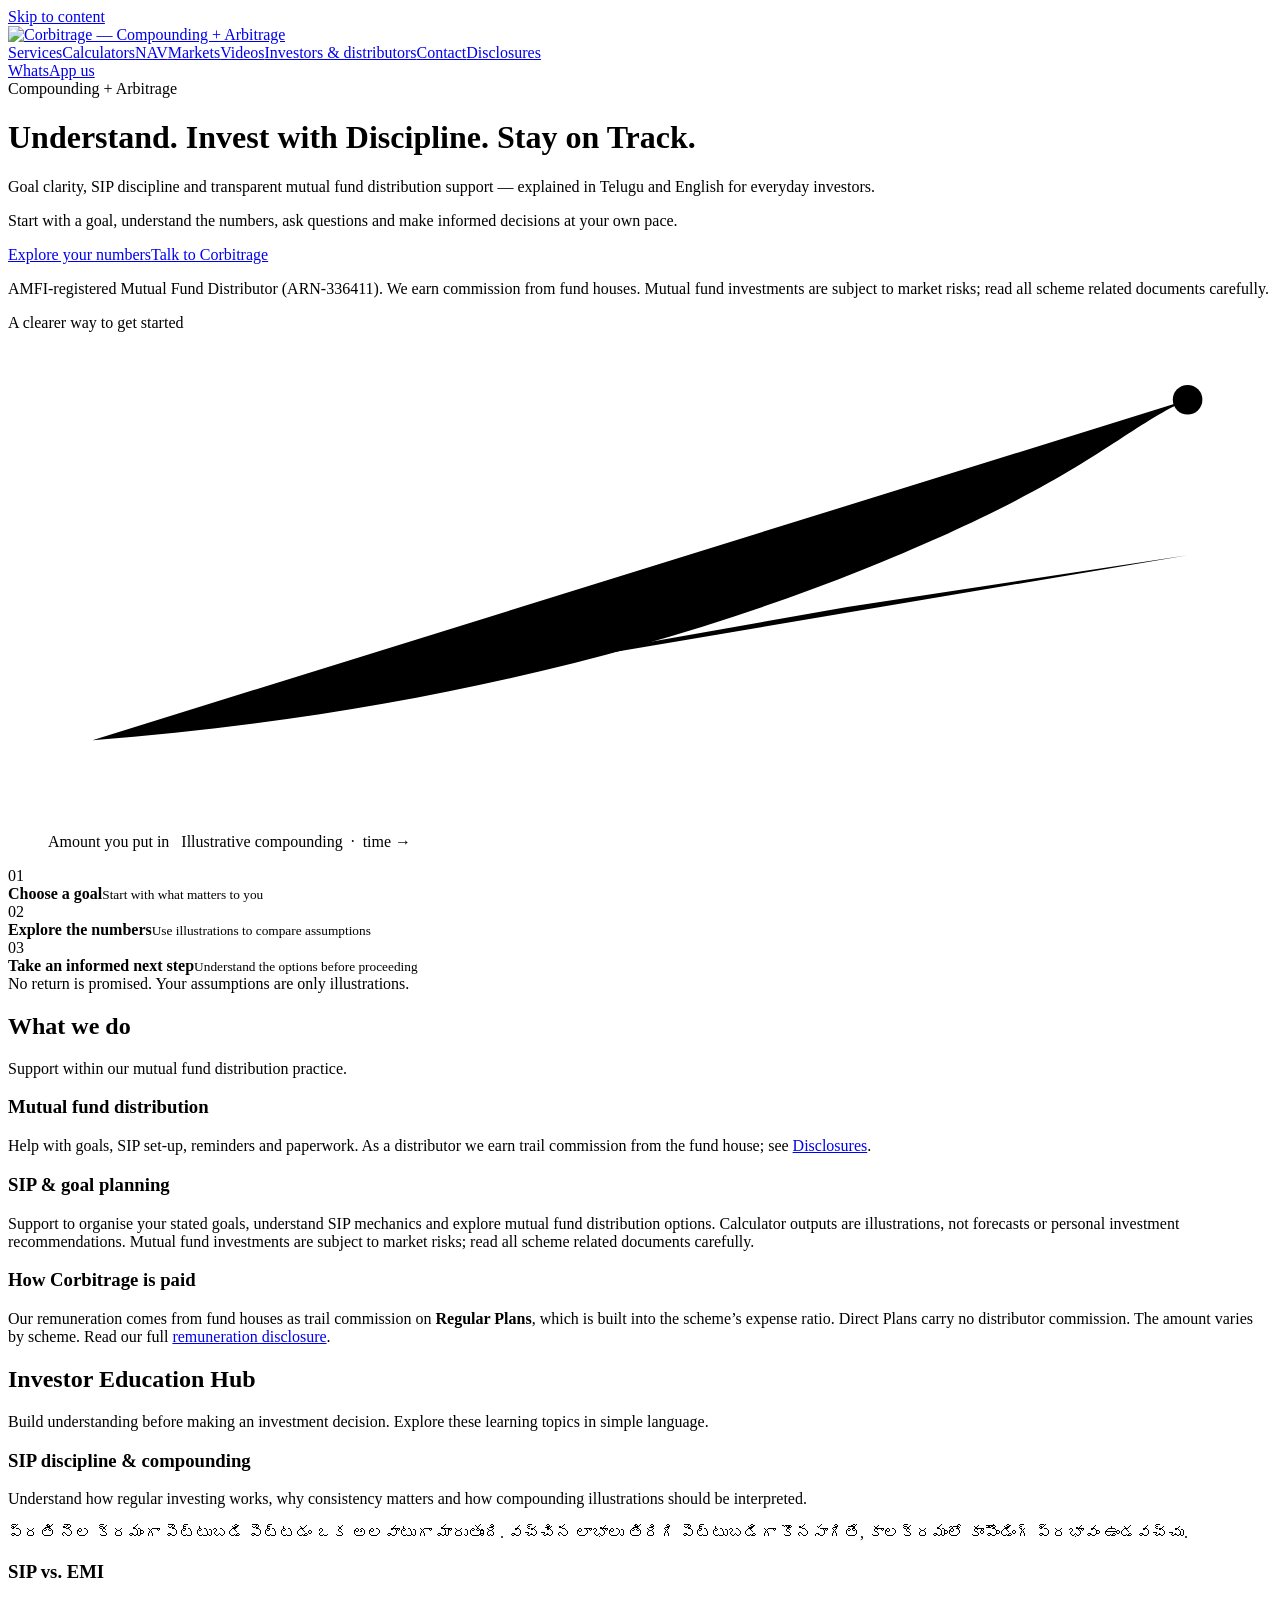
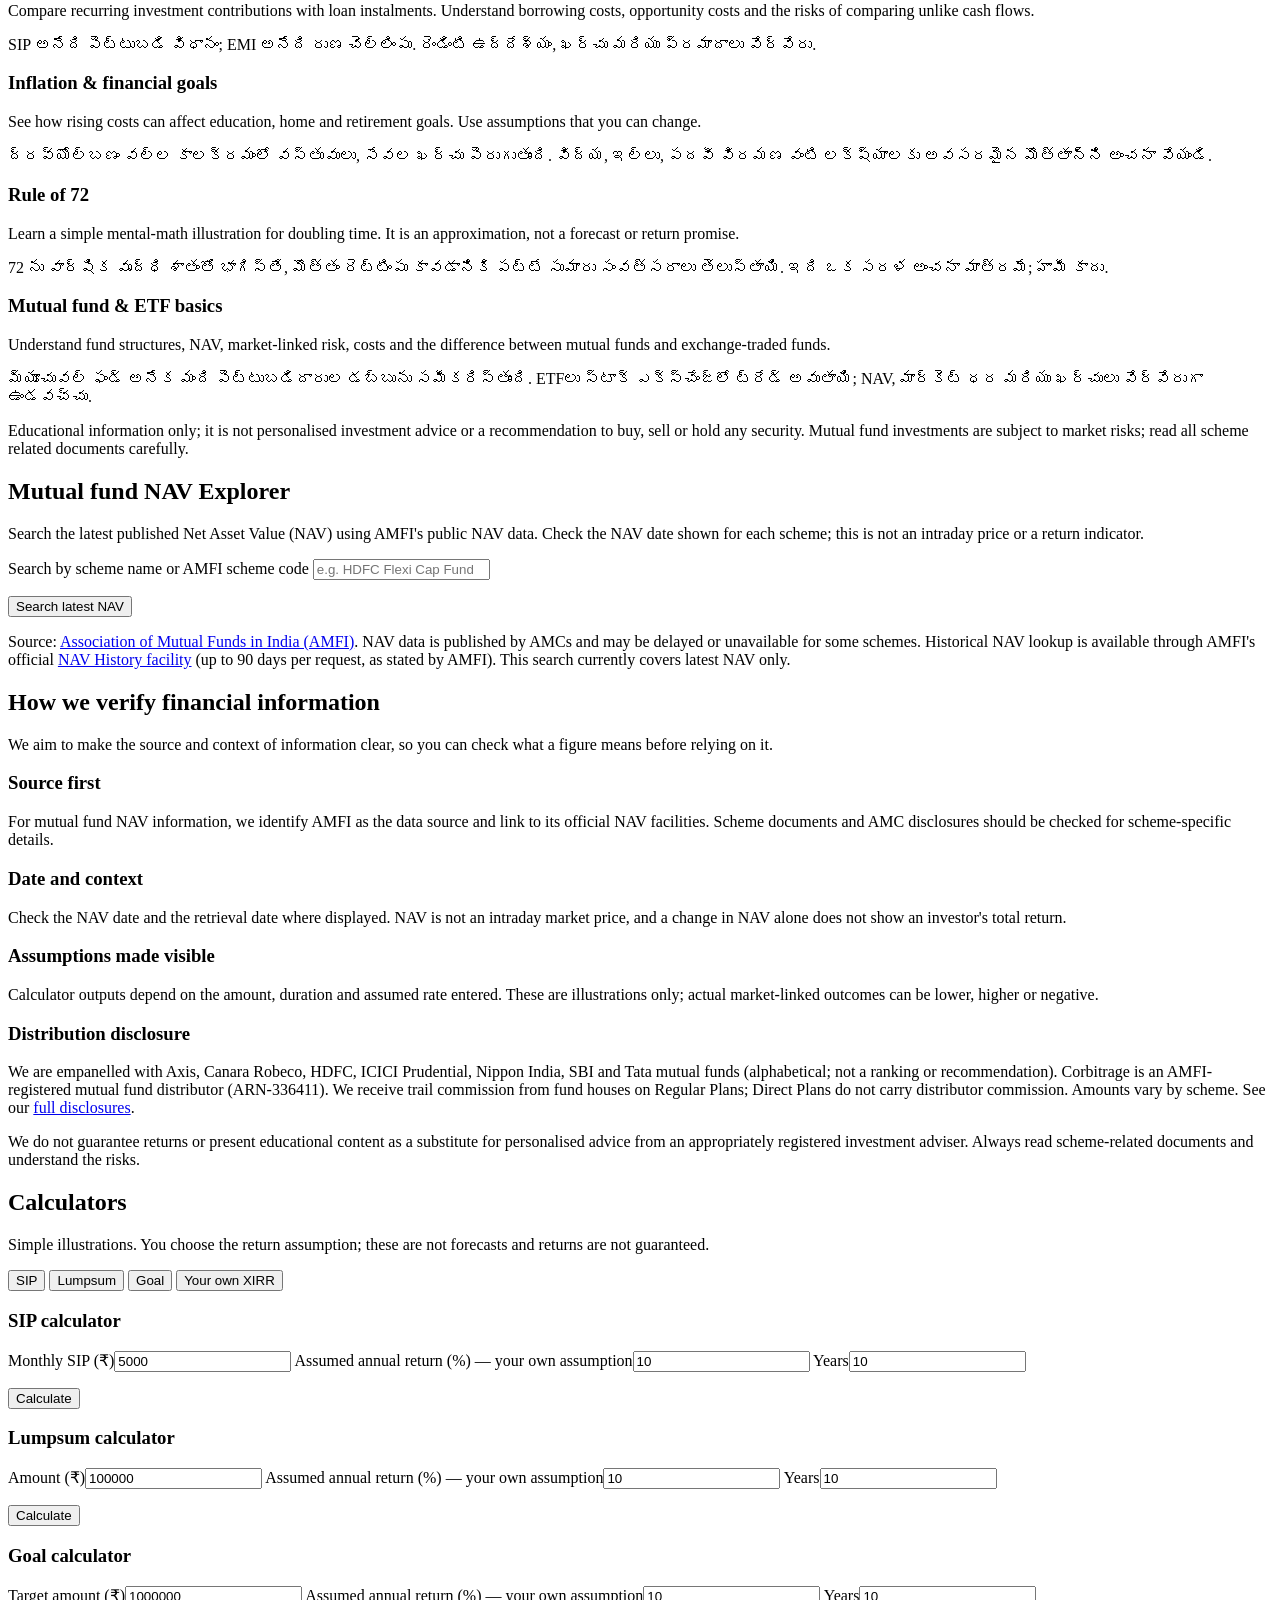
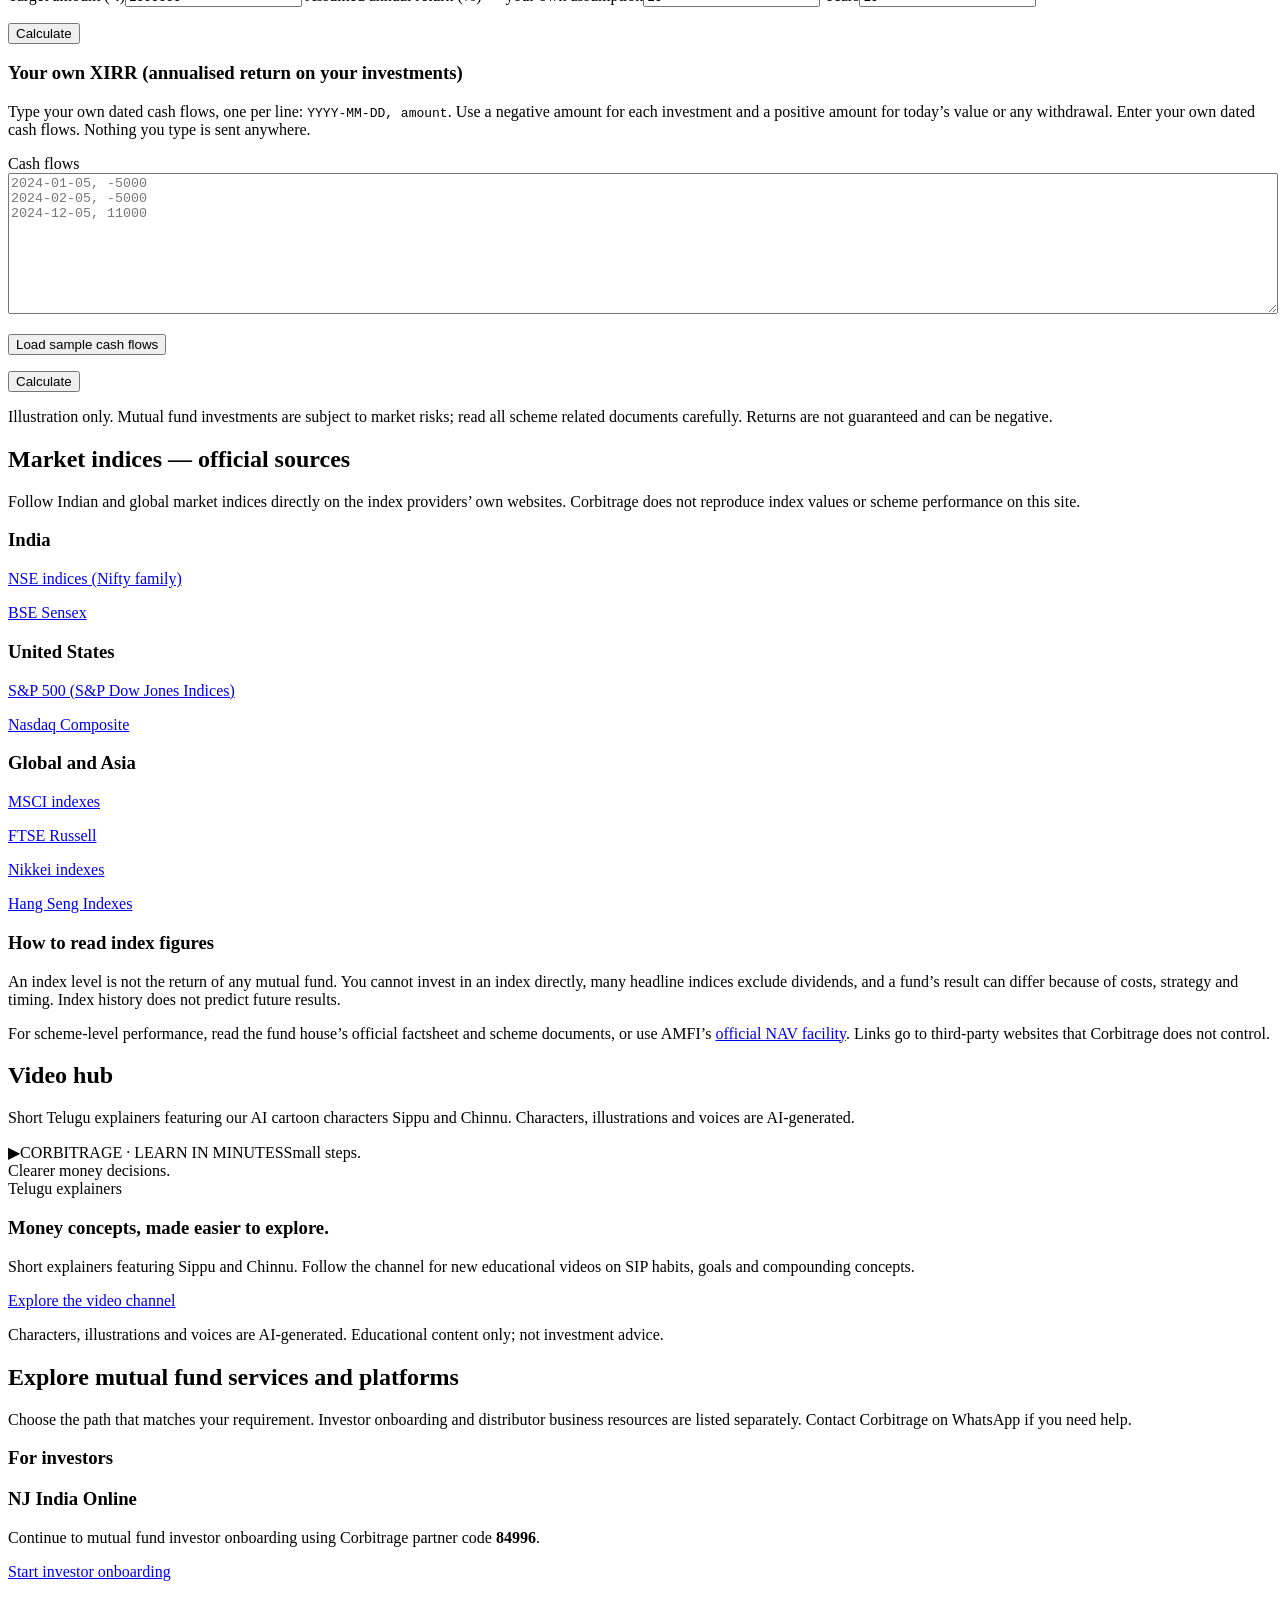
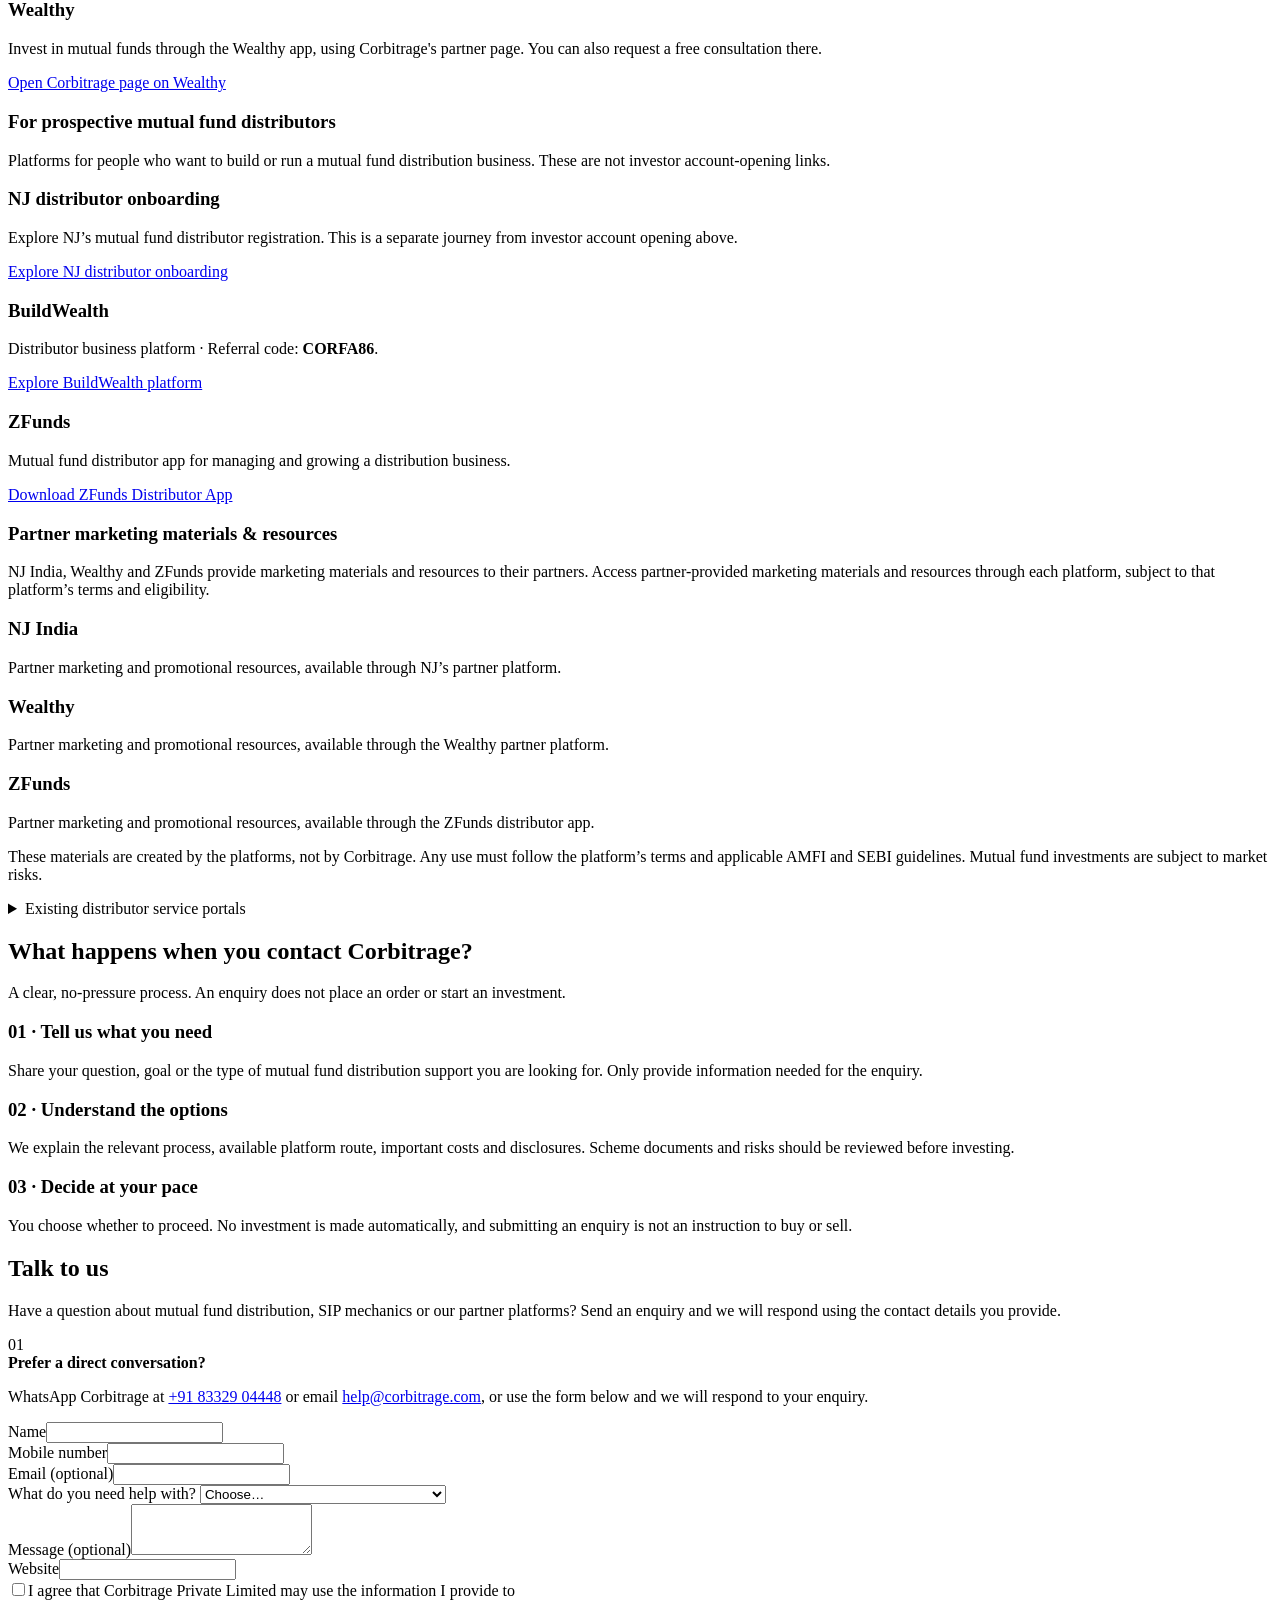
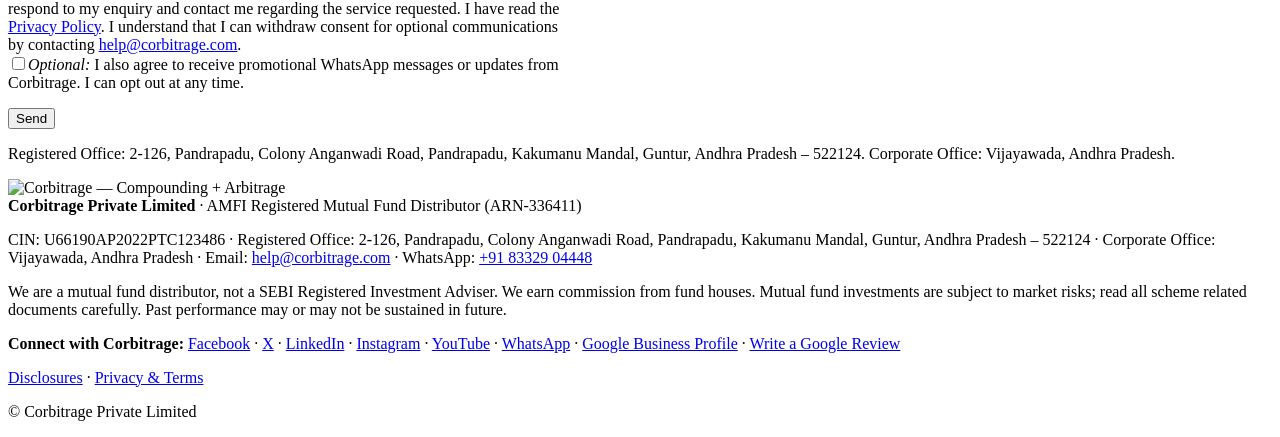
==== website/index.html @ c2a2017b "Restore named AMC empanelment (plain text, no logos) per owner decision; matches production Co-Autho" ====
<!doctype html>
<html lang="en">
<head>
<meta charset="utf-8">
<meta name="viewport" content="width=device-width,initial-scale=1">
<title>Corbitrage | Mutual Fund Distribution & SIP Support in Guntur and Vijayawada</title>
<meta name="description" content="Explore SIP and goal calculators, understand mutual fund basics and get transparent support from Corbitrage, an AMFI-registered mutual fund distributor in Guntur and Vijayawada.">
<link rel="canonical" href="https://corbitrage.com/">
<meta property="og:title" content="Corbitrage | Mutual Fund Distribution & SIP Support in Guntur and Vijayawada">
<meta property="og:description" content="Explore SIP and goal calculators, understand mutual fund basics and get transparent support from Corbitrage, an AMFI-registered mutual fund distributor in Guntur and Vijayawada.">
<meta property="og:type" content="website">
<meta property="og:url" content="https://corbitrage.com/">
<meta property="og:image" content="https://corbitrage.com/assets/img/corbitrage-og.png">
<meta property="og:image:width" content="1200">
<meta property="og:image:height" content="630">
<meta name="twitter:card" content="summary_large_image">
<link rel="icon" type="image/svg+xml" href="/favicon.svg">
<link rel="stylesheet" href="/assets/css/styles.css?v=20261125-mobilehdr">
</head>
<body>
<a class="skip" href="#main">Skip to content</a>
<header class="site"><div class="wrap">
<a class="brand-lockup" href="/" aria-label="Corbitrage home"><img src="/assets/img/corbitrage-logo.png" alt="Corbitrage — Compounding + Arbitrage" decoding="async"></a>
<nav class="main" aria-label="Main">
<a href="/#services">Services</a><a href="/#calculators">Calculators</a><a href="/#nav-explorer">NAV</a><a href="/#markets">Markets</a><a href="/#videos">Videos</a><a href="/#partners">Investors &amp; distributors</a><a href="/#contact">Contact</a><a href="/disclosures.html">Disclosures</a>
</nav>
<a class="btn" href="https://wa.me/918332904448">WhatsApp us</a>
</div></header>
<main id="main">

<div class="wrap hero hero-grid">
<div class="hero-copy">
<span class="tag">Compounding + Arbitrage</span>
<h1>Understand. Invest with Discipline. Stay on Track.</h1>
<p class="lead">Goal clarity, SIP discipline and transparent mutual fund distribution support — explained in Telugu and English for everyday investors.</p>
<p class="small">Start with a goal, understand the numbers, ask questions and make informed decisions at your own pace.</p>
<div class="cta-row"><a class="btn" href="#calculators">Explore your numbers</a><a class="btn ghost" href="https://wa.me/918332904448?text=Hi%20Corbitrage%2C%20I%20would%20like%20to%20talk.">Talk to Corbitrage</a></div>
<p class="small hero-disclosure">AMFI-registered Mutual Fund Distributor (ARN-336411). We earn commission from fund houses. Mutual fund investments are subject to market risks; read all scheme related documents carefully.</p>
</div>
<div class="hero-visual" aria-label="A simple three-step approach to financial goal planning">
<div class="hero-visual-kicker">A clearer way to get started</div>
<figure class="hero-curve" aria-label="Illustration: regular investing compounds over time. Not a forecast.">
<svg viewBox="0 0 320 130" role="img" aria-labelledby="hc-t"><title id="hc-t">Illustration of regular contributions and compounding over time</title>
<line x1="12" y1="112" x2="308" y2="112" class="hc-axis"/><line x1="12" y1="14" x2="12" y2="112" class="hc-axis"/>
<polyline points="12,106 80,94 148,82 216,70 308,56" class="hc-line hc-line-a"/>
<path d="M12,106 C90,100 160,84 220,60 S290,22 308,14" class="hc-line hc-line-b"/>
<circle cx="308" cy="14" r="4" class="hc-dot"/></svg>
<figcaption><span class="hc-key hc-key-a"></span>Amount you put in &nbsp; <span class="hc-key hc-key-b"></span>Illustrative compounding &nbsp;&middot;&nbsp; time &rarr;</figcaption></figure>
<div class="journey-step"><span class="journey-number">01</span><div><strong>Choose a goal</strong><small>Start with what matters to you</small></div></div>
<div class="journey-connector" aria-hidden="true"></div>
<div class="journey-step"><span class="journey-number">02</span><div><strong>Explore the numbers</strong><small>Use illustrations to compare assumptions</small></div></div>
<div class="journey-connector" aria-hidden="true"></div>
<div class="journey-step"><span class="journey-number">03</span><div><strong>Take an informed next step</strong><small>Understand the options before proceeding</small></div></div>
<div class="hero-visual-note">No return is promised. Your assumptions are only illustrations.</div>
</div>
</div>

<section id="services"><div class="wrap">
<h2>What we do</h2><p class="sub">Support within our mutual fund distribution practice.</p>
<div class="grid">
<div class="card"><h3>Mutual fund distribution</h3><p>Help with goals, SIP set-up, reminders and paperwork. As a distributor we earn trail commission from the fund house; see <a href="/disclosures.html">Disclosures</a>.</p></div>
<div class="card"><h3>SIP &amp; goal planning</h3><p>Support to organise your stated goals, understand SIP mechanics and explore mutual fund distribution options. Calculator outputs are illustrations, not forecasts or personal investment recommendations. Mutual fund investments are subject to market risks; read all scheme related documents carefully.</p></div>
<div class="card"><h3>How Corbitrage is paid</h3><p>Our remuneration comes from fund houses as trail commission on <strong>Regular Plans</strong>, which is built into the scheme&rsquo;s expense ratio. Direct Plans carry no distributor commission. The amount varies by scheme. Read our full <a href="/disclosures.html">remuneration disclosure</a>.</p></div>
</div></div></section>

<section id="investor-education"><div class="wrap">
<h2>Investor Education Hub</h2>
<p class="sub">Build understanding before making an investment decision. Explore these learning topics in simple language.</p>
<div class="grid">
<div class="card"><h3>SIP discipline &amp; compounding</h3><p>Understand how regular investing works, why consistency matters and how compounding illustrations should be interpreted.</p><p class="small" lang="te">ప్రతి నెల క్రమంగా పెట్టుబడి పెట్టడం ఒక అలవాటుగా మారుతుంది. వచ్చిన లాభాలు తిరిగి పెట్టుబడిగా కొనసాగితే, కాలక్రమంలో కాంపౌండింగ్ ప్రభావం ఉండవచ్చు.</p></div>
<div class="card"><h3>SIP vs. EMI</h3><p>Compare recurring investment contributions with loan instalments. Understand borrowing costs, opportunity costs and the risks of comparing unlike cash flows.</p><p class="small" lang="te">SIP అనేది పెట్టుబడి విధానం; EMI అనేది రుణ చెల్లింపు. రెండింటి ఉద్దేశ్యం, ఖర్చు మరియు ప్రమాదాలు వేర్వేరు.</p></div>
<div class="card"><h3>Inflation &amp; financial goals</h3><p>See how rising costs can affect education, home and retirement goals. Use assumptions that you can change.</p><p class="small" lang="te">ద్రవ్యోల్బణం వల్ల కాలక్రమంలో వస్తువులు, సేవల ఖర్చు పెరుగుతుంది. విద్య, ఇల్లు, పదవీ విరమణ వంటి లక్ష్యాలకు అవసరమైన మొత్తాన్ని అంచనా వేయండి.</p></div>
<div class="card"><h3>Rule of 72</h3><p>Learn a simple mental-math illustration for doubling time. It is an approximation, not a forecast or return promise.</p><p class="small" lang="te">72 ను వార్షిక వృద్ధి శాతంతో భాగిస్తే, మొత్తం రెట్టింపు కావడానికి పట్టే సుమారు సంవత్సరాలు తెలుస్తాయి. ఇది ఒక సరళ అంచనా మాత్రమే; హామీ కాదు.</p></div>
<div class="card"><h3>Mutual fund &amp; ETF basics</h3><p>Understand fund structures, NAV, market-linked risk, costs and the difference between mutual funds and exchange-traded funds.</p><p class="small" lang="te">మ్యూచువల్ ఫండ్ అనేక మంది పెట్టుబడిదారుల డబ్బును సమీకరిస్తుంది. ETFలు స్టాక్ ఎక్స్చేంజ్‌లో ట్రేడ్ అవుతాయి; NAV, మార్కెట్ ధర మరియు ఖర్చులు వేర్వేరుగా ఉండవచ్చు.</p></div>
</div>
<p class="notice">Educational information only; it is not personalised investment advice or a recommendation to buy, sell or hold any security. Mutual fund investments are subject to market risks; read all scheme related documents carefully.</p>
</div></section>

<section id="nav-explorer"><div class="wrap">
<h2>Mutual fund NAV Explorer</h2>
<p class="sub">Search the latest published Net Asset Value (NAV) using AMFI's public NAV data. Check the NAV date shown for each scheme; this is not an intraday price or a return indicator.</p>
<form id="nav-search-form" class="card nav-search-form" role="search">
<label for="nav-search">Search by scheme name or AMFI scheme code</label>
<input id="nav-search" name="q" type="search" minlength="3" maxlength="100" placeholder="e.g. HDFC Flexi Cap Fund or scheme code" autocomplete="off" required>
<p><button class="btn" type="submit">Search latest NAV</button></p>
<div id="nav-status" class="status" role="status" aria-live="polite"></div>
<div id="nav-results" aria-live="polite"></div>
</form>
<p class="small">Source: <a href="https://www.amfiindia.com/net-asset-value/nav-download" target="_blank" rel="noopener noreferrer">Association of Mutual Funds in India (AMFI)</a>. NAV data is published by AMCs and may be delayed or unavailable for some schemes. Historical NAV lookup is available through AMFI's official <a href="https://www.amfiindia.com/net-asset-value/nav-download" target="_blank" rel="noopener noreferrer">NAV History facility</a> (up to 90 days per request, as stated by AMFI). This search currently covers latest NAV only.</p>
</div></section>

<section id="how-we-verify"><div class="wrap">
<h2>How we verify financial information</h2>
<p class="sub">We aim to make the source and context of information clear, so you can check what a figure means before relying on it.</p>
<div class="grid">
<div class="card"><h3>Source first</h3><p>For mutual fund NAV information, we identify AMFI as the data source and link to its official NAV facilities. Scheme documents and AMC disclosures should be checked for scheme-specific details.</p></div>
<div class="card"><h3>Date and context</h3><p>Check the NAV date and the retrieval date where displayed. NAV is not an intraday market price, and a change in NAV alone does not show an investor's total return.</p></div>
<div class="card"><h3>Assumptions made visible</h3><p>Calculator outputs depend on the amount, duration and assumed rate entered. These are illustrations only; actual market-linked outcomes can be lower, higher or negative.</p></div>
<div class="card"><h3>Distribution disclosure</h3><p>We are empanelled with Axis, Canara Robeco, HDFC, ICICI Prudential, Nippon India, SBI and Tata mutual funds (alphabetical; not a ranking or recommendation). Corbitrage is an AMFI-registered mutual fund distributor (ARN-336411). We receive trail commission from fund houses on Regular Plans; Direct Plans do not carry distributor commission. Amounts vary by scheme. See our <a href="/disclosures.html">full disclosures</a>.</p></div>
</div>
<p class="small">We do not guarantee returns or present educational content as a substitute for personalised advice from an appropriately registered investment adviser. Always read scheme-related documents and understand the risks.</p>
</div></section>

<section id="calculators"><div class="wrap">
<h2>Calculators</h2><p class="sub">Simple illustrations. You choose the return assumption; these are not forecasts and returns are not guaranteed.</p>
<div class="tabs" role="tablist" aria-label="Calculators">
<button role="tab" data-calc-tab="sip" aria-selected="true" type="button">SIP</button>
<button role="tab" data-calc-tab="lump" aria-selected="false" type="button">Lumpsum</button>
<button role="tab" data-calc-tab="goal" aria-selected="false" type="button">Goal</button>
<button role="tab" data-calc-tab="xirr" aria-selected="false" type="button">Your own XIRR</button>
</div>
<form id="calc-sip" data-calc-panel="sip" class="card" novalidate>
<h3>SIP calculator</h3>
<label for="sip-a">Monthly SIP (&#8377;)</label><input id="sip-a" name="a" inputmode="numeric" required value="5000">
<label for="sip-r">Assumed annual return (%) &mdash; your own assumption</label><input id="sip-r" name="r" inputmode="decimal" required value="10">
<label for="sip-y">Years</label><input id="sip-y" name="y" inputmode="numeric" required value="10">
<p><button class="btn" type="submit">Calculate</button></p>
<div class="result" role="status" aria-live="polite"></div>
</form>

<form id="calc-lump" data-calc-panel="lump" class="card" novalidate>
<h3>Lumpsum calculator</h3>
<label for="lump-a">Amount (&#8377;)</label><input id="lump-a" name="a" inputmode="numeric" required value="100000">
<label for="lump-r">Assumed annual return (%) &mdash; your own assumption</label><input id="lump-r" name="r" inputmode="decimal" required value="10">
<label for="lump-y">Years</label><input id="lump-y" name="y" inputmode="numeric" required value="10">
<p><button class="btn" type="submit">Calculate</button></p>
<div class="result" role="status" aria-live="polite"></div>
</form>

<form id="calc-goal" data-calc-panel="goal" class="card" novalidate>
<h3>Goal calculator</h3>
<label for="goal-a">Target amount (&#8377;)</label><input id="goal-a" name="a" inputmode="numeric" required value="1000000">
<label for="goal-r">Assumed annual return (%) &mdash; your own assumption</label><input id="goal-r" name="r" inputmode="decimal" required value="10">
<label for="goal-y">Years</label><input id="goal-y" name="y" inputmode="numeric" required value="10">
<p><button class="btn" type="submit">Calculate</button></p>
<div class="result" role="status" aria-live="polite"></div>
</form>

<form id="calc-xirr" data-calc-panel="xirr" class="card" novalidate>
<h3>Your own XIRR (annualised return on your investments)</h3>
<p class="small">Type your own dated cash flows, one per line: <code>YYYY-MM-DD, amount</code>. Use a negative amount for each investment and a positive amount for today&rsquo;s value or any withdrawal. Enter your own dated cash flows. Nothing you type is sent anywhere.</p>
<label for="xirr-flows">Cash flows</label>
<textarea id="xirr-flows" name="flows" rows="9" spellcheck="false" autocomplete="off" placeholder="2024-01-05, -5000&#10;2024-02-05, -5000&#10;2024-12-05, 11000" style="font-family:ui-monospace,Menlo,Consolas,monospace;width:100%"></textarea>
<p><button class="btn ghost" id="xirr-load-sample" type="button">Load sample cash flows</button></p>
<p><button class="btn" type="submit">Calculate</button></p>
<div class="result" role="status" aria-live="polite"></div>
</form>

<p class="notice">Illustration only. Mutual fund investments are subject to market risks; read all scheme related documents carefully. Returns are not guaranteed and can be negative.</p>
</div></section>

<section id="markets"><div class="wrap">
<h2>Market indices &mdash; official sources</h2>
<p class="sub">Follow Indian and global market indices directly on the index providers&rsquo; own websites. Corbitrage does not reproduce index values or scheme performance on this site.</p>
<div class="grid">
<div class="card"><h3>India</h3><p><a href="https://www.nseindia.com/market-data/live-market-indices" target="_blank" rel="noopener noreferrer">NSE indices (Nifty family)</a></p><p><a href="https://www.bseindia.com/sensex/code/16/" target="_blank" rel="noopener noreferrer">BSE Sensex</a></p></div>
<div class="card"><h3>United States</h3><p><a href="https://www.spglobal.com/spdji/en/indices/equity/sp-500/" target="_blank" rel="noopener noreferrer">S&amp;P 500 (S&amp;P Dow Jones Indices)</a></p><p><a href="https://www.nasdaq.com/market-activity/index/comp" target="_blank" rel="noopener noreferrer">Nasdaq Composite</a></p></div>
<div class="card"><h3>Global and Asia</h3><p><a href="https://www.msci.com/our-solutions/indexes" target="_blank" rel="noopener noreferrer">MSCI indexes</a></p><p><a href="https://www.ftserussell.com/" target="_blank" rel="noopener noreferrer">FTSE Russell</a></p><p><a href="https://www.nikkei-indexes.com/" target="_blank" rel="noopener noreferrer">Nikkei indexes</a></p><p><a href="https://www.hsi.com.hk/eng" target="_blank" rel="noopener noreferrer">Hang Seng Indexes</a></p></div>
</div>
<div class="card" style="margin-top:18px"><h3>How to read index figures</h3><p>An index level is not the return of any mutual fund. You cannot invest in an index directly, many headline indices exclude dividends, and a fund&rsquo;s result can differ because of costs, strategy and timing. Index history does not predict future results.</p><p>For scheme-level performance, read the fund house&rsquo;s official factsheet and scheme documents, or use AMFI&rsquo;s <a href="https://www.amfiindia.com/net-asset-value/nav-download" target="_blank" rel="noopener noreferrer">official NAV facility</a>. Links go to third-party websites that Corbitrage does not control.</p></div>
</div></section>

<section id="videos"><div class="wrap">
<h2>Video hub</h2><p class="sub">Short Telugu explainers featuring our AI cartoon characters Sippu and Chinnu. Characters, illustrations and voices are AI-generated.</p>
<div class="video-feature">
<div class="video-art" aria-hidden="true"><span class="video-play">▶</span><span class="video-art-label">CORBITRAGE · LEARN IN MINUTES</span><span class="video-art-title">Small steps.<br>Clearer money decisions.</span></div>
<div class="video-feature-copy"><span class="tag">Telugu explainers</span><h3>Money concepts, made easier to explore.</h3><p>Short explainers featuring Sippu and Chinnu. Follow the channel for new educational videos on SIP habits, goals and compounding concepts.</p><a class="btn ghost" href="https://youtube.com/@corbitrage" target="_blank" rel="noopener noreferrer">Explore the video channel</a><p class="small">Characters, illustrations and voices are AI-generated. Educational content only; not investment advice.</p></div>
</div>
<!-- Add individual video embeds only after the owner approves the specific videos. -->
</div></section>

<section id="partners"><div class="wrap">
<h2>Explore mutual fund services and platforms</h2>
<p class="sub">Choose the path that matches your requirement. Investor onboarding and distributor business resources are listed separately. Contact Corbitrage on WhatsApp if you need help.</p>
<h3>For investors</h3>
<div class="grid">
<div class="card"><h3>NJ India Online</h3><p>Continue to mutual fund investor onboarding using Corbitrage partner code <strong>84996</strong>.</p><a class="btn" href="https://eonboard.njindiaonline.com/partner-tiny-url?njBrcode=84996" target="_blank" rel="noopener noreferrer">Start investor onboarding</a></div>

<div class="card"><h3>Wealthy</h3><p>Invest in mutual funds through the Wealthy app, using Corbitrage's partner page. You can also request a free consultation there.</p><a class="btn" href="https://www.wealthy.in/partners/balaj15876" target="_blank" rel="noopener noreferrer">Open Corbitrage page on Wealthy</a></div>
</div>
<h3 id="path-distributors">For prospective mutual fund distributors</h3>
<p class="sub">Platforms for people who want to build or run a mutual fund distribution business. These are not investor account-opening links.</p>
<div class="grid">
<div class="card"><h3>NJ distributor onboarding</h3><p>Explore NJ&rsquo;s mutual fund distributor registration. This is a separate journey from investor account opening above.</p><a class="btn" href="https://www.njwealth.in/mf-distributor/?utm_source=Website&amp;utm_medium=Partnerlink" target="_blank" rel="noopener noreferrer">Explore NJ distributor onboarding</a></div>
<div class="card"><h3>BuildWealth</h3><p>Distributor business platform · Referral code: <strong>CORFA86</strong>.</p><a class="btn" href="https://api.buildwealth.in/dashboards/referral/CORFA86/" target="_blank" rel="noopener noreferrer">Explore BuildWealth platform</a></div>
<div class="card"><h3>ZFunds</h3><p>Mutual fund distributor app for managing and growing a distribution business.</p><a class="btn" href="https://play.google.com/store/apps/details?id=com.zfunds.experts&amp;referrer=referral%3Df4aec10a-cfd7-4921-b993-afde234b0f7f&amp;linkId=4fc720e7-f0ad-4ca1-9384-9591336d37ad" target="_blank" rel="noopener noreferrer">Download ZFunds Distributor App</a></div>
</div>
<h3 id="path-marketing">Partner marketing materials &amp; resources</h3>
<p class="sub">NJ India, Wealthy and ZFunds provide marketing materials and resources to their partners. Access partner-provided marketing materials and resources through each platform, subject to that platform&rsquo;s terms and eligibility.</p>
<div class="grid">
<div class="card"><h3>NJ India</h3><p>Partner marketing and promotional resources, available through NJ&rsquo;s partner platform.</p></div>
<div class="card"><h3>Wealthy</h3><p>Partner marketing and promotional resources, available through the Wealthy partner platform.</p></div>
<div class="card"><h3>ZFunds</h3><p>Partner marketing and promotional resources, available through the ZFunds distributor app.</p></div>
</div>
<p class="small">These materials are created by the platforms, not by Corbitrage. Any use must follow the platform&rsquo;s terms and applicable AMFI and SEBI guidelines. Mutual fund investments are subject to market risks.</p>
<details class="distributor-area"><summary>Existing distributor service portals</summary>
<p class="sub">Operational access for distributors who already use these services.</p>
<div class="grid">
<div class="card"><h3>KFintech DSS</h3><p>Distributor Services portal for KFintech mutual fund servicing.</p><a class="btn ghost" href="https://dss.kfintech.com/dssweb/" target="_blank" rel="noopener noreferrer">Open KFintech DSS</a></div>
<div class="card"><h3>MFU Online</h3><p>MF Utility access for registered distributors and intermediaries.</p><a class="btn ghost" href="https://www.mfuonline.com/onlineMfuPage?reqPageType=eEntity" target="_blank" rel="noopener noreferrer">Open MFU Online</a></div>
</div>
</details>
</div></section>

<section id="before-you-contact"><div class="wrap">
<h2>What happens when you contact Corbitrage?</h2>
<p class="sub">A clear, no-pressure process. An enquiry does not place an order or start an investment.</p>
<div class="grid">
<div class="card"><h3>01 · Tell us what you need</h3><p>Share your question, goal or the type of mutual fund distribution support you are looking for. Only provide information needed for the enquiry.</p></div>
<div class="card"><h3>02 · Understand the options</h3><p>We explain the relevant process, available platform route, important costs and disclosures. Scheme documents and risks should be reviewed before investing.</p></div>
<div class="card"><h3>03 · Decide at your pace</h3><p>You choose whether to proceed. No investment is made automatically, and submitting an enquiry is not an instruction to buy or sell.</p></div>
</div></div></section>

<section id="contact"><div class="wrap">
<h2>Talk to us</h2><p class="sub">Have a question about mutual fund distribution, SIP mechanics or our partner platforms? Send an enquiry and we will respond using the contact details you provide.</p>
<div class="contact-prompt"><span class="contact-prompt-mark" aria-hidden="true">01</span><div><strong>Prefer a direct conversation?</strong><p>WhatsApp Corbitrage at <a href="https://wa.me/918332904448">+91 83329 04448</a> or email <a href="mailto:help@corbitrage.com">help@corbitrage.com</a>, or use the form below and we will respond to your enquiry.</p></div></div>
<form id="lead-form" class="card" novalidate style="max-width:560px">
<label for="f-name">Name</label><input id="f-name" name="name" autocomplete="name" required><div class="err" data-err="name"></div>
<label for="f-phone">Mobile number</label><input id="f-phone" name="phone" type="tel" autocomplete="tel" inputmode="tel" required><div class="err" data-err="phone"></div>
<label for="f-email">Email (optional)</label><input id="f-email" name="email" type="email" autocomplete="email"><div class="err" data-err="email"></div>
<label for="f-topic">What do you need help with?</label>
<select id="f-topic" name="topic" required><option value="">Choose&hellip;</option><option value="sip-planning">SIP &amp; Goal Planning</option><option value="mutual-funds">Mutual Fund Distribution (Investor)</option><option value="distributor-enquiry">Distributor business / platform enquiry</option><option value="other">General enquiry</option></select><div class="err" data-err="topic"></div>
<label for="f-msg">Message (optional)</label><textarea id="f-msg" name="message" rows="3" maxlength="1000"></textarea>
<div class="hp" aria-hidden="true"><label>Website<input name="website" tabindex="-1" autocomplete="off"></label></div>
<div class="check"><input id="f-consent" name="consent" type="checkbox"><label for="f-consent">I agree that Corbitrage Private Limited may use the information I provide to respond to my enquiry and contact me regarding the service requested. I have read the <a href="/privacy-terms.html">Privacy Policy</a>. I understand that I can withdraw consent for optional communications by contacting <a href="mailto:help@corbitrage.com">help@corbitrage.com</a>.</label></div>
<div class="err" data-err="consent"></div>
<div class="check"><input id="f-marketing" name="marketing" type="checkbox"><label for="f-marketing"><em>Optional:</em> I also agree to receive promotional WhatsApp messages or updates from Corbitrage. I can opt out at any time.</label></div>
<p class="form-submit"><button class="btn" type="submit">Send</button></p>
<div id="lead-status" class="status" role="status" aria-live="polite"></div>
</form>
<p class="small">Registered Office: 2-126, Pandrapadu, Colony Anganwadi Road, Pandrapadu, Kakumanu Mandal, Guntur, Andhra Pradesh &ndash; 522124. Corporate Office: Vijayawada, Andhra Pradesh.</p>
</div></section>
<script src="/assets/js/calculators.js?v=20261128-xirr" defer></script>
<script src="/assets/js/nav-explorer.js?v=20261124-nav1" defer></script>
<script src="/assets/js/form.js?v=20261125-formstates" defer></script>
<script src="/assets/js/motion.js?v=20261124-motion" defer></script>
</main>
<footer class="site"><div class="wrap">
<p class="footer-brand"><img src="/assets/img/corbitrage-logo.png" alt="Corbitrage — Compounding + Arbitrage" loading="lazy" decoding="async"><br><strong>Corbitrage Private Limited</strong> &middot; AMFI Registered Mutual Fund Distributor (ARN-336411)</p>
<p>CIN: U66190AP2022PTC123486 &middot; Registered Office: 2-126, Pandrapadu, Colony Anganwadi Road, Pandrapadu, Kakumanu Mandal, Guntur, Andhra Pradesh &ndash; 522124 &middot; Corporate Office: Vijayawada, Andhra Pradesh &middot; Email: <a href="mailto:help@corbitrage.com">help@corbitrage.com</a> &middot; WhatsApp: <a href="https://wa.me/918332904448">+91 83329 04448</a></p>
<p>We are a mutual fund distributor, not a SEBI Registered Investment Adviser. We earn commission from fund houses. Mutual fund investments are subject to market risks; read all scheme related documents carefully. Past performance may or may not be sustained in future.</p>
<p class="footer-social"><strong>Connect with Corbitrage:</strong> <a href="https://www.facebook.com/corbitrage" target="_blank" rel="noopener noreferrer">Facebook</a> &middot; <a href="https://x.com/corbitrage" target="_blank" rel="noopener noreferrer">X</a> &middot; <a href="https://www.linkedin.com/company/corbitrage-private-limited/" target="_blank" rel="noopener noreferrer">LinkedIn</a> &middot; <a href="https://www.instagram.com/corbitrage?igsh=bzYycmI5djdyYWZu" target="_blank" rel="noopener noreferrer">Instagram</a> &middot; <a href="https://youtube.com/@corbitrage" target="_blank" rel="noopener noreferrer">YouTube</a> &middot; <a href="https://wa.me/918332904448" target="_blank" rel="noopener noreferrer">WhatsApp</a> &middot; <a href="https://share.google/bAh7cuBWcCfr7Bzgk" target="_blank" rel="noopener noreferrer">Google Business Profile</a> &middot; <a href="https://g.page/r/CUkKLEBw2CJDEBI/review" target="_blank" rel="noopener noreferrer">Write a Google Review</a></p>
<p><a href="/disclosures.html">Disclosures</a> &middot; <a href="/privacy-terms.html">Privacy &amp; Terms</a></p>
<p>&copy; Corbitrage Private Limited</p>
</div></footer>
</body>
</html>
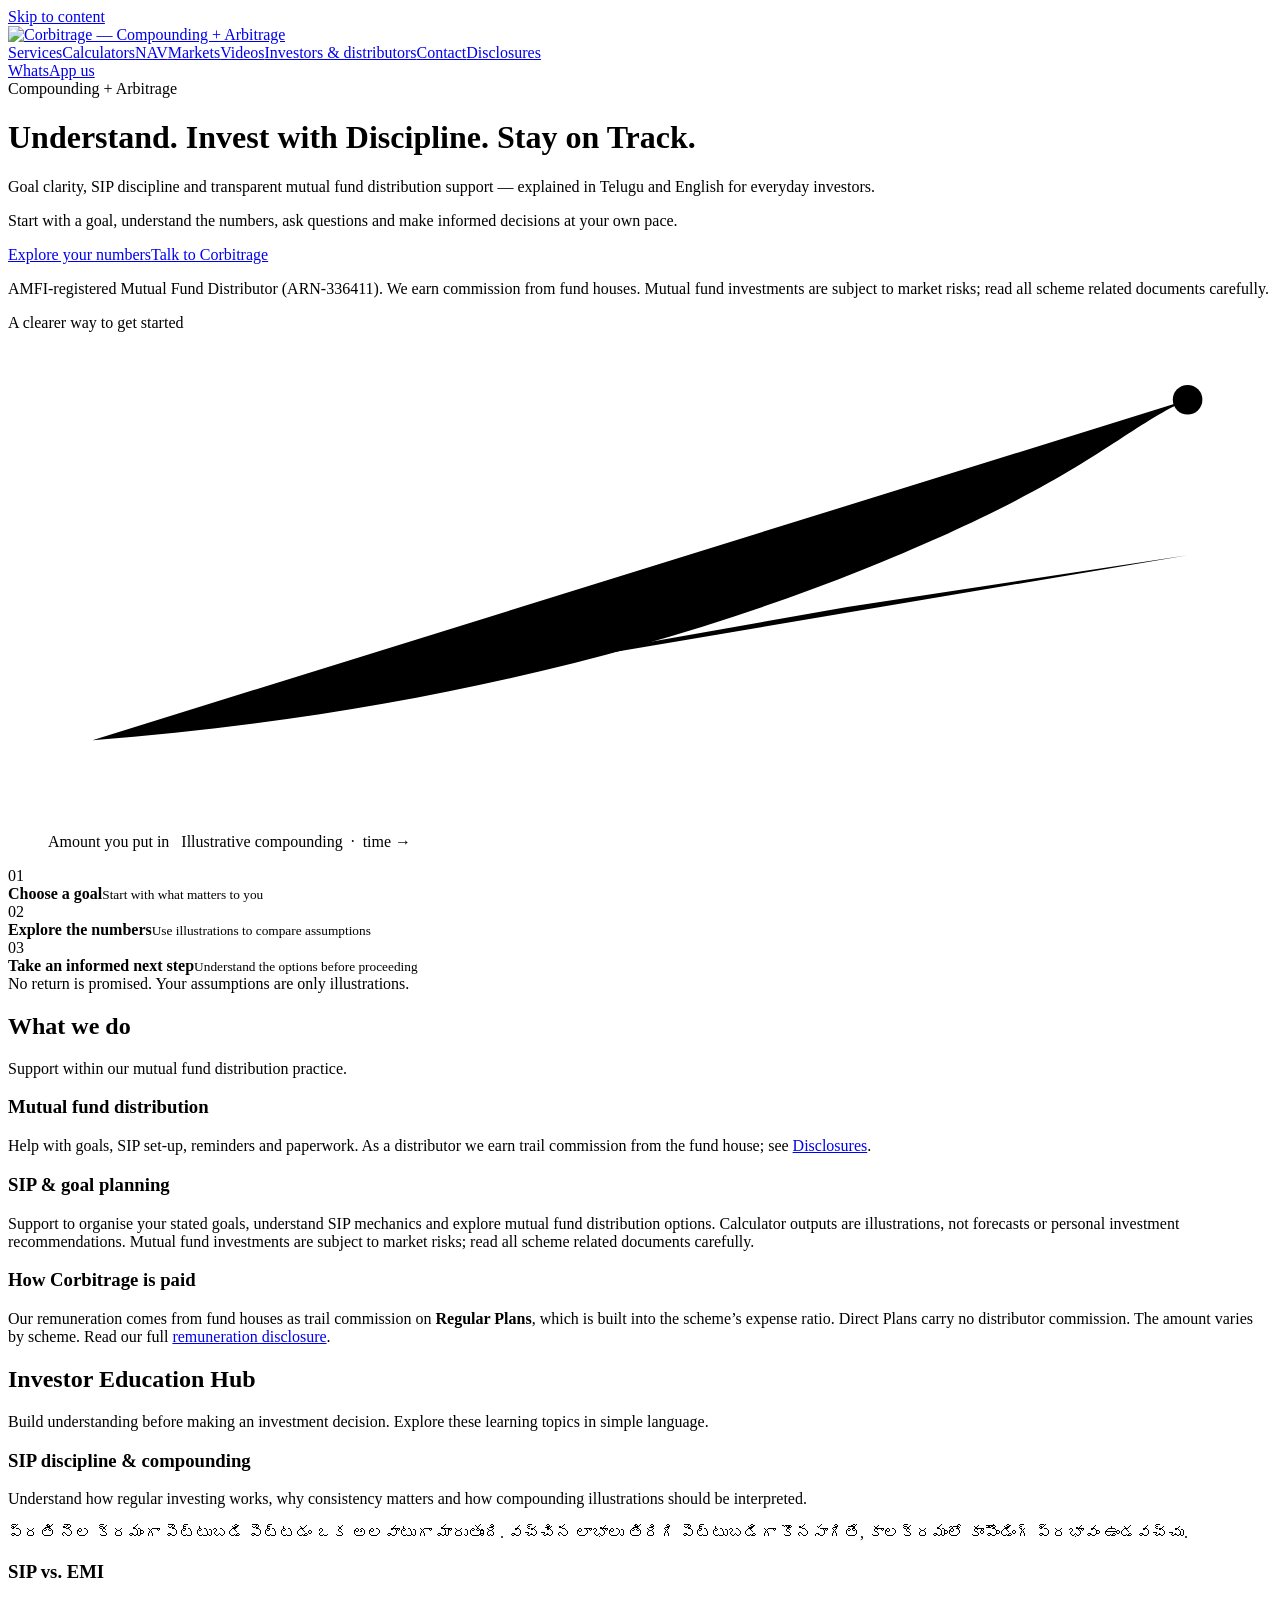
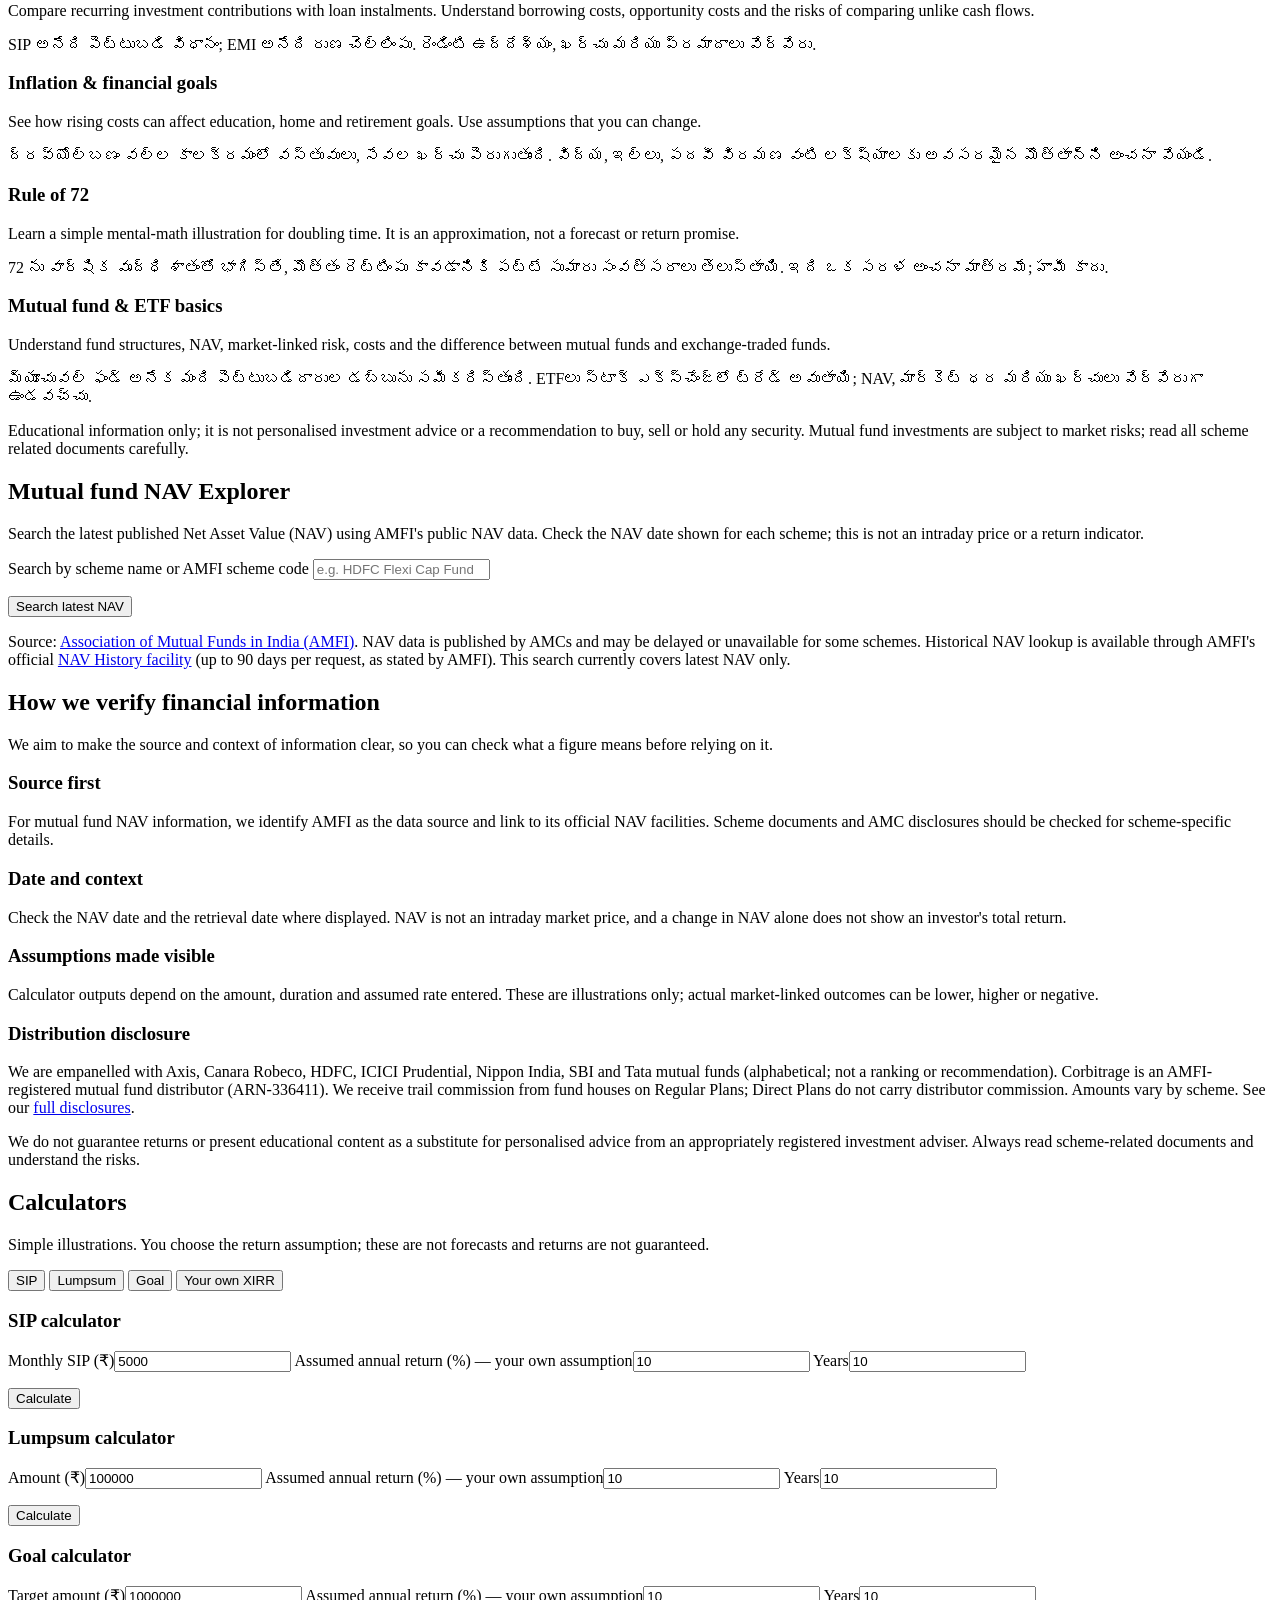
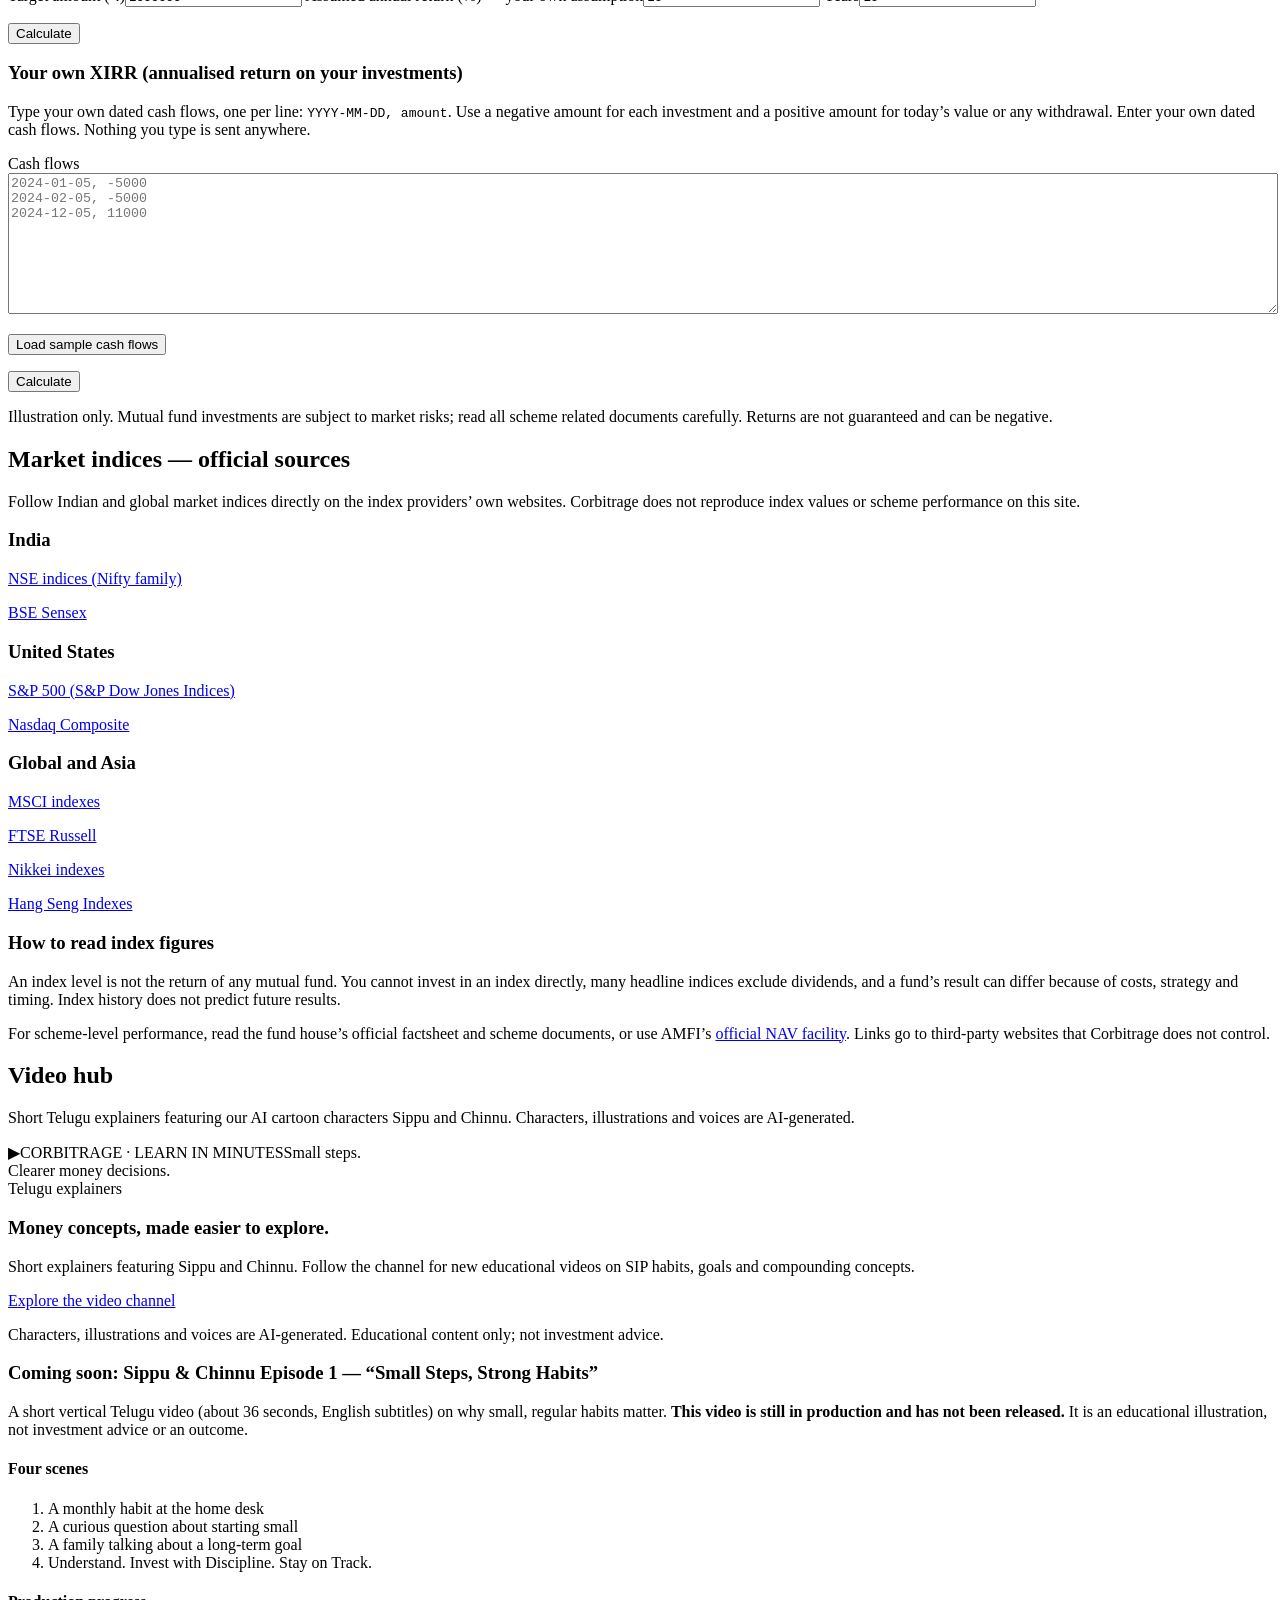
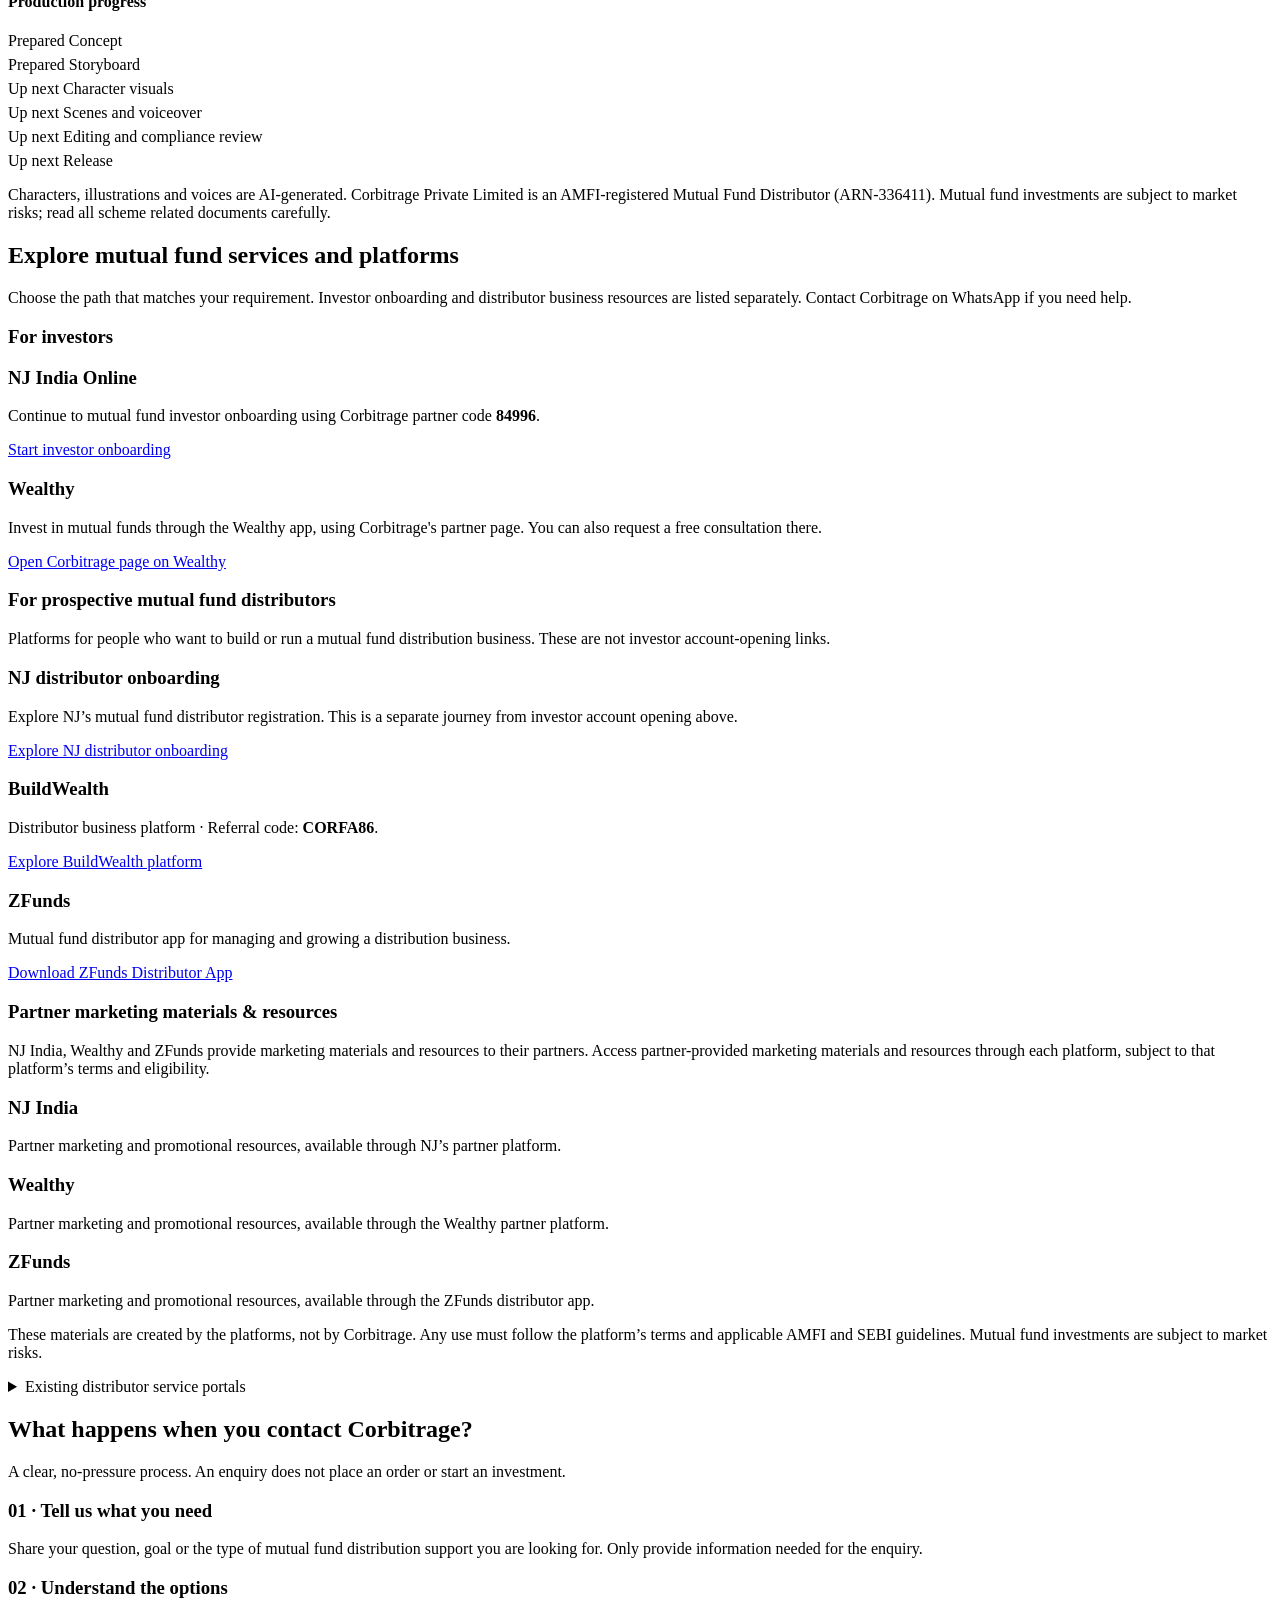
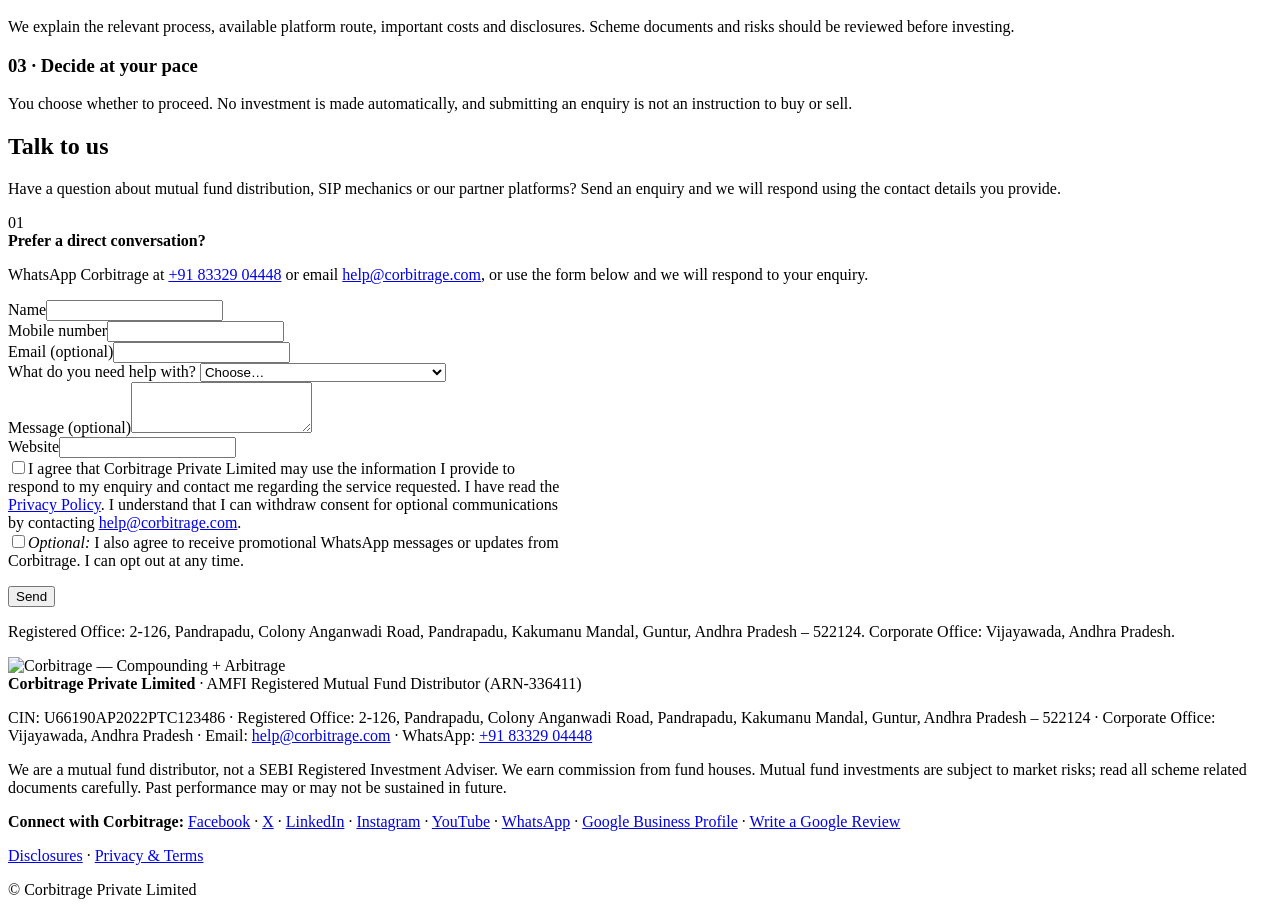
==== commit d4955d80: "Video Hub: public Episode 1 progress card (no scripts/prompts); console: correct Sippu (chai glass) " ====
--- a/website/index.html
+++ b/website/index.html
@@ -166,6 +166,22 @@
 <div class="video-art" aria-hidden="true"><span class="video-play">▶</span><span class="video-art-label">CORBITRAGE · LEARN IN MINUTES</span><span class="video-art-title">Small steps.<br>Clearer money decisions.</span></div>
 <div class="video-feature-copy"><span class="tag">Telugu explainers</span><h3>Money concepts, made easier to explore.</h3><p>Short explainers featuring Sippu and Chinnu. Follow the channel for new educational videos on SIP habits, goals and compounding concepts.</p><a class="btn ghost" href="https://youtube.com/@corbitrage" target="_blank" rel="noopener noreferrer">Explore the video channel</a><p class="small">Characters, illustrations and voices are AI-generated. Educational content only; not investment advice.</p></div>
 </div>
+<div class="card" id="episode-progress" style="margin-top:18px">
+<h3>Coming soon: Sippu &amp; Chinnu Episode 1 &mdash; &ldquo;Small Steps, Strong Habits&rdquo;</h3>
+<p>A short vertical Telugu video (about 36 seconds, English subtitles) on why small, regular habits matter. <strong>This video is still in production and has not been released.</strong> It is an educational illustration, not investment advice or an outcome.</p>
+<h4>Four scenes</h4>
+<ol><li>A monthly habit at the home desk</li><li>A curious question about starting small</li><li>A family talking about a long-term goal</li><li>Understand. Invest with Discipline. Stay on Track.</li></ol>
+<h4>Production progress</h4>
+<ul class="progress-list" style="list-style:none;padding:0;display:grid;gap:6px">
+<li><span class="tag">Prepared</span> Concept</li>
+<li><span class="tag">Prepared</span> Storyboard</li>
+<li><span class="tag">Up next</span> Character visuals</li>
+<li><span class="tag">Up next</span> Scenes and voiceover</li>
+<li><span class="tag">Up next</span> Editing and compliance review</li>
+<li><span class="tag">Up next</span> Release</li>
+</ul>
+<p class="small">Characters, illustrations and voices are AI-generated. Corbitrage Private Limited is an AMFI-registered Mutual Fund Distributor (ARN-336411). Mutual fund investments are subject to market risks; read all scheme related documents carefully.</p>
+</div>
 <!-- Add individual video embeds only after the owner approves the specific videos. -->
 </div></section>
 
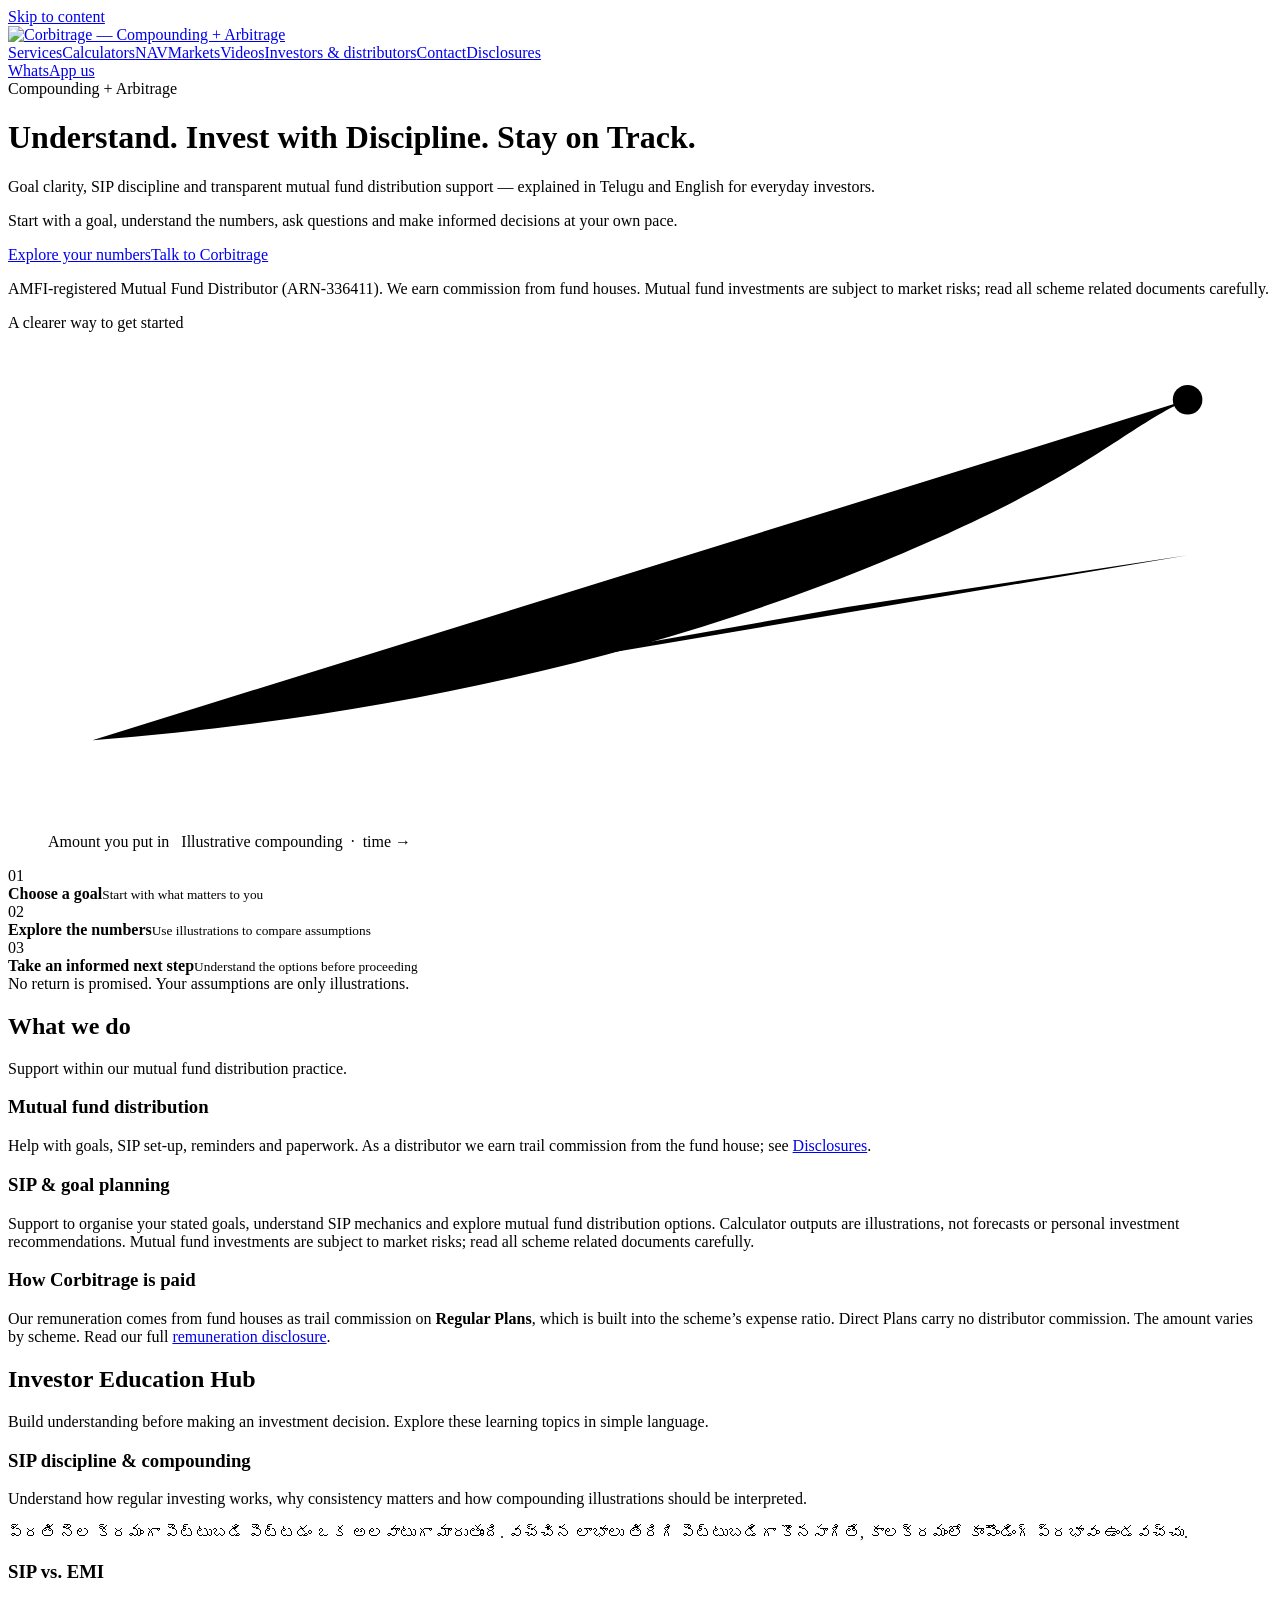
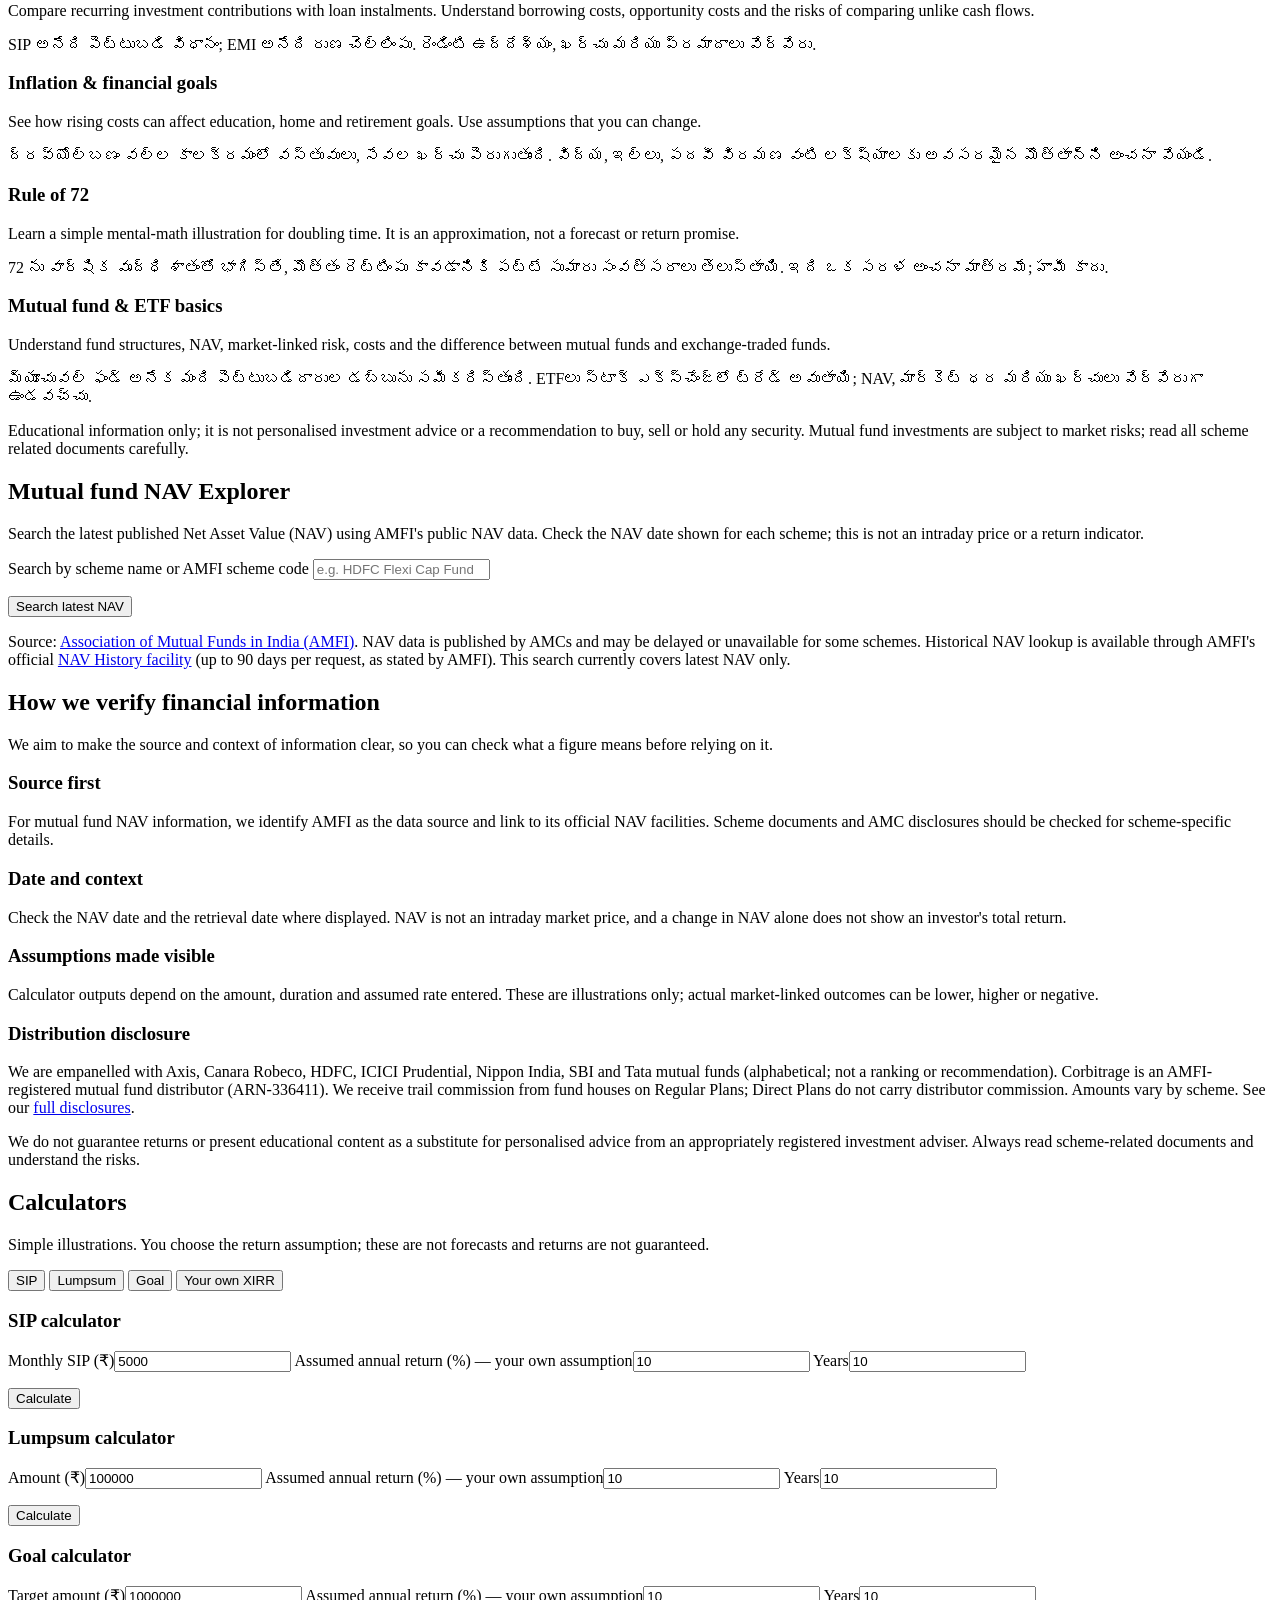
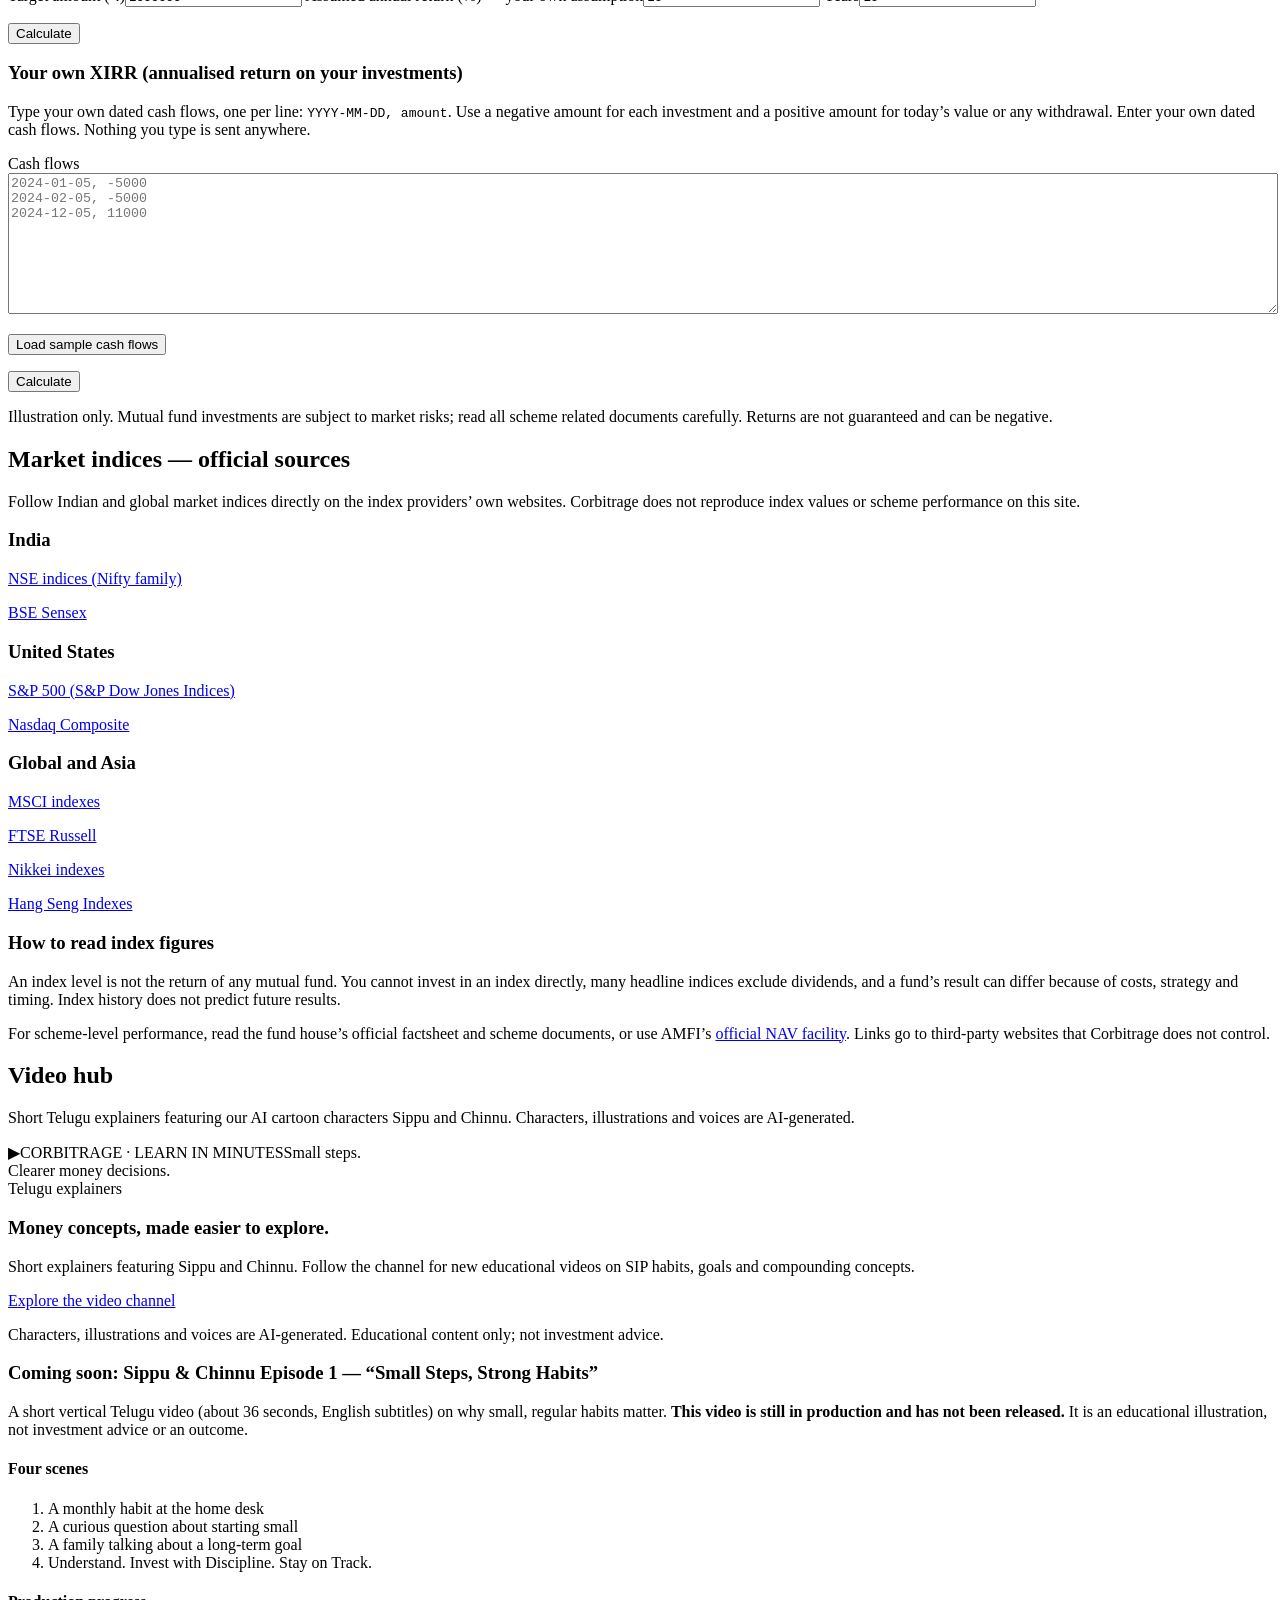
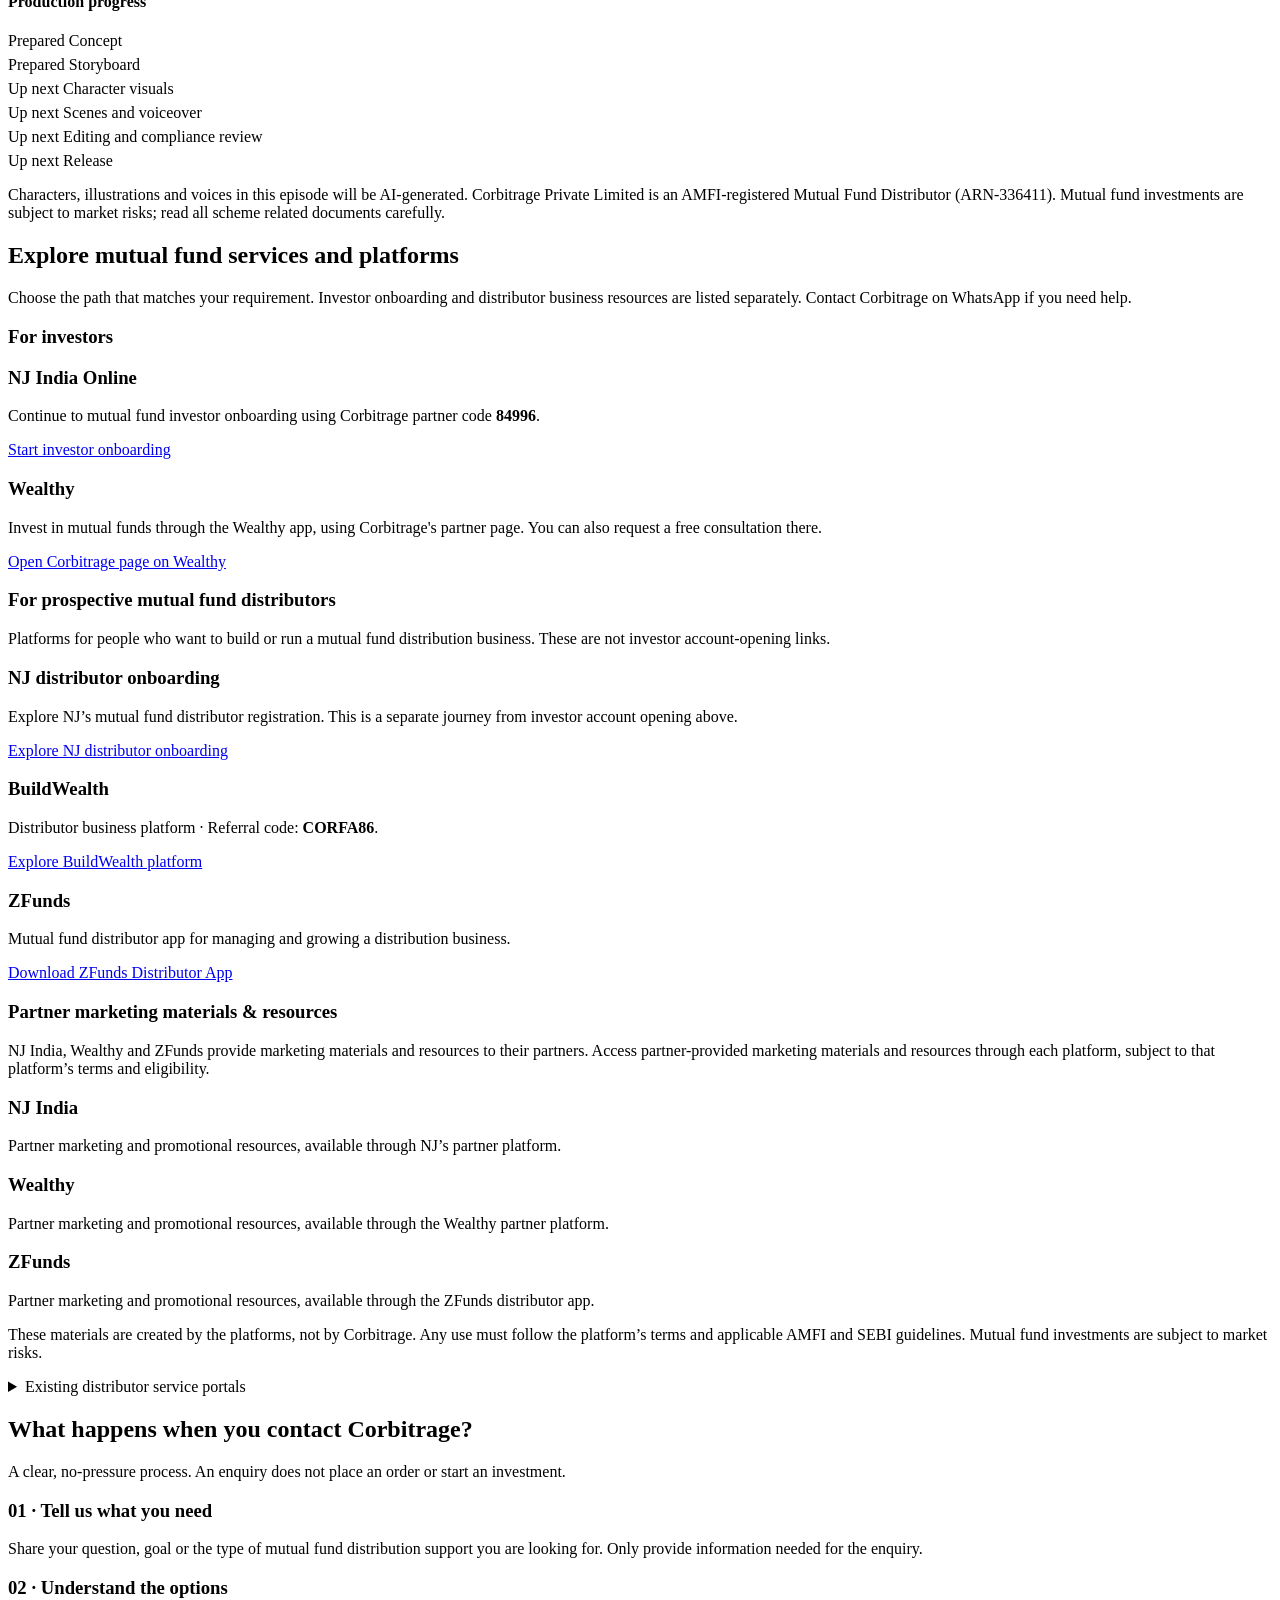
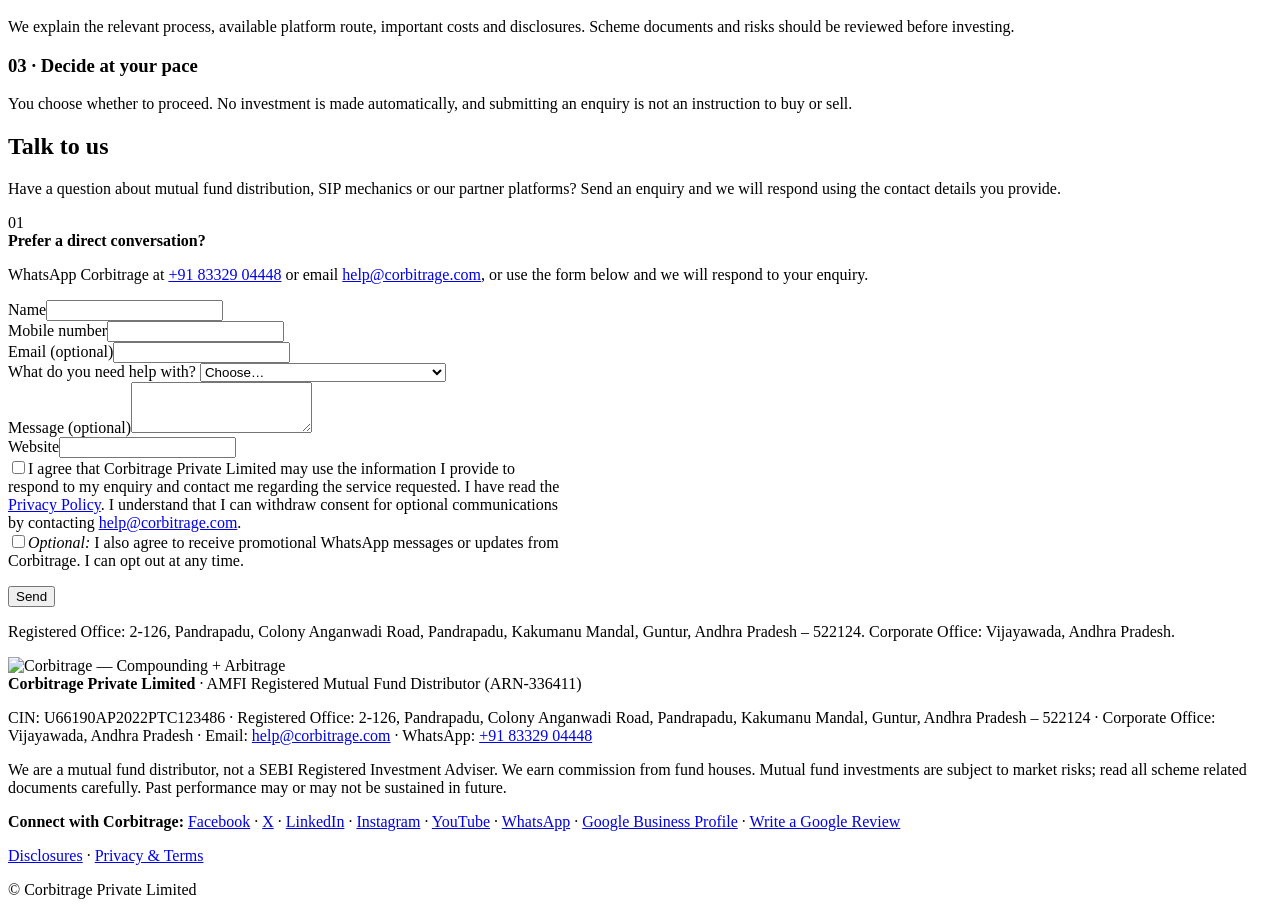
==== commit 398366a4: "Episode 1 card: say AI generation is future tense until the video exists Co-Authored-By: Claude Sonn" ====
--- a/website/index.html
+++ b/website/index.html
@@ -180,7 +180,7 @@
 <li><span class="tag">Up next</span> Editing and compliance review</li>
 <li><span class="tag">Up next</span> Release</li>
 </ul>
-<p class="small">Characters, illustrations and voices are AI-generated. Corbitrage Private Limited is an AMFI-registered Mutual Fund Distributor (ARN-336411). Mutual fund investments are subject to market risks; read all scheme related documents carefully.</p>
+<p class="small">Characters, illustrations and voices in this episode will be AI-generated. Corbitrage Private Limited is an AMFI-registered Mutual Fund Distributor (ARN-336411). Mutual fund investments are subject to market risks; read all scheme related documents carefully.</p>
 </div>
 <!-- Add individual video embeds only after the owner approves the specific videos. -->
 </div></section>
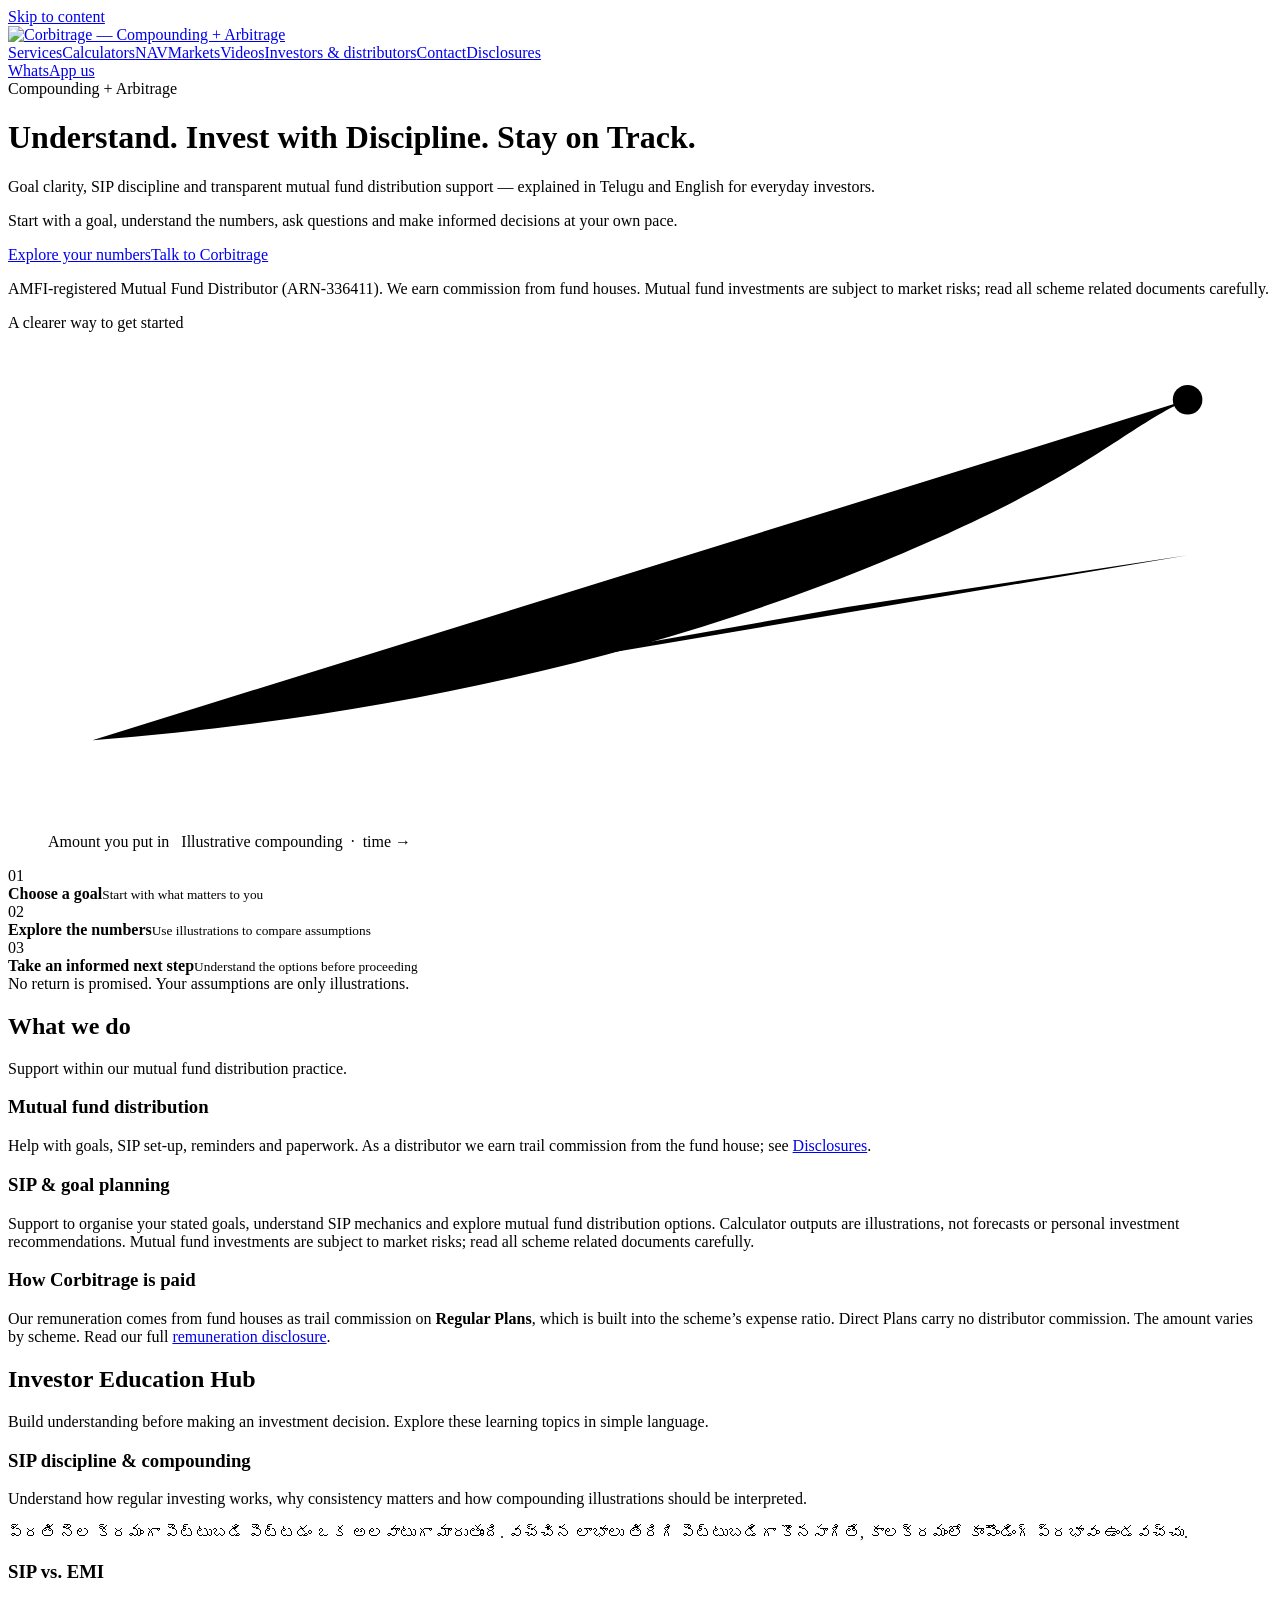
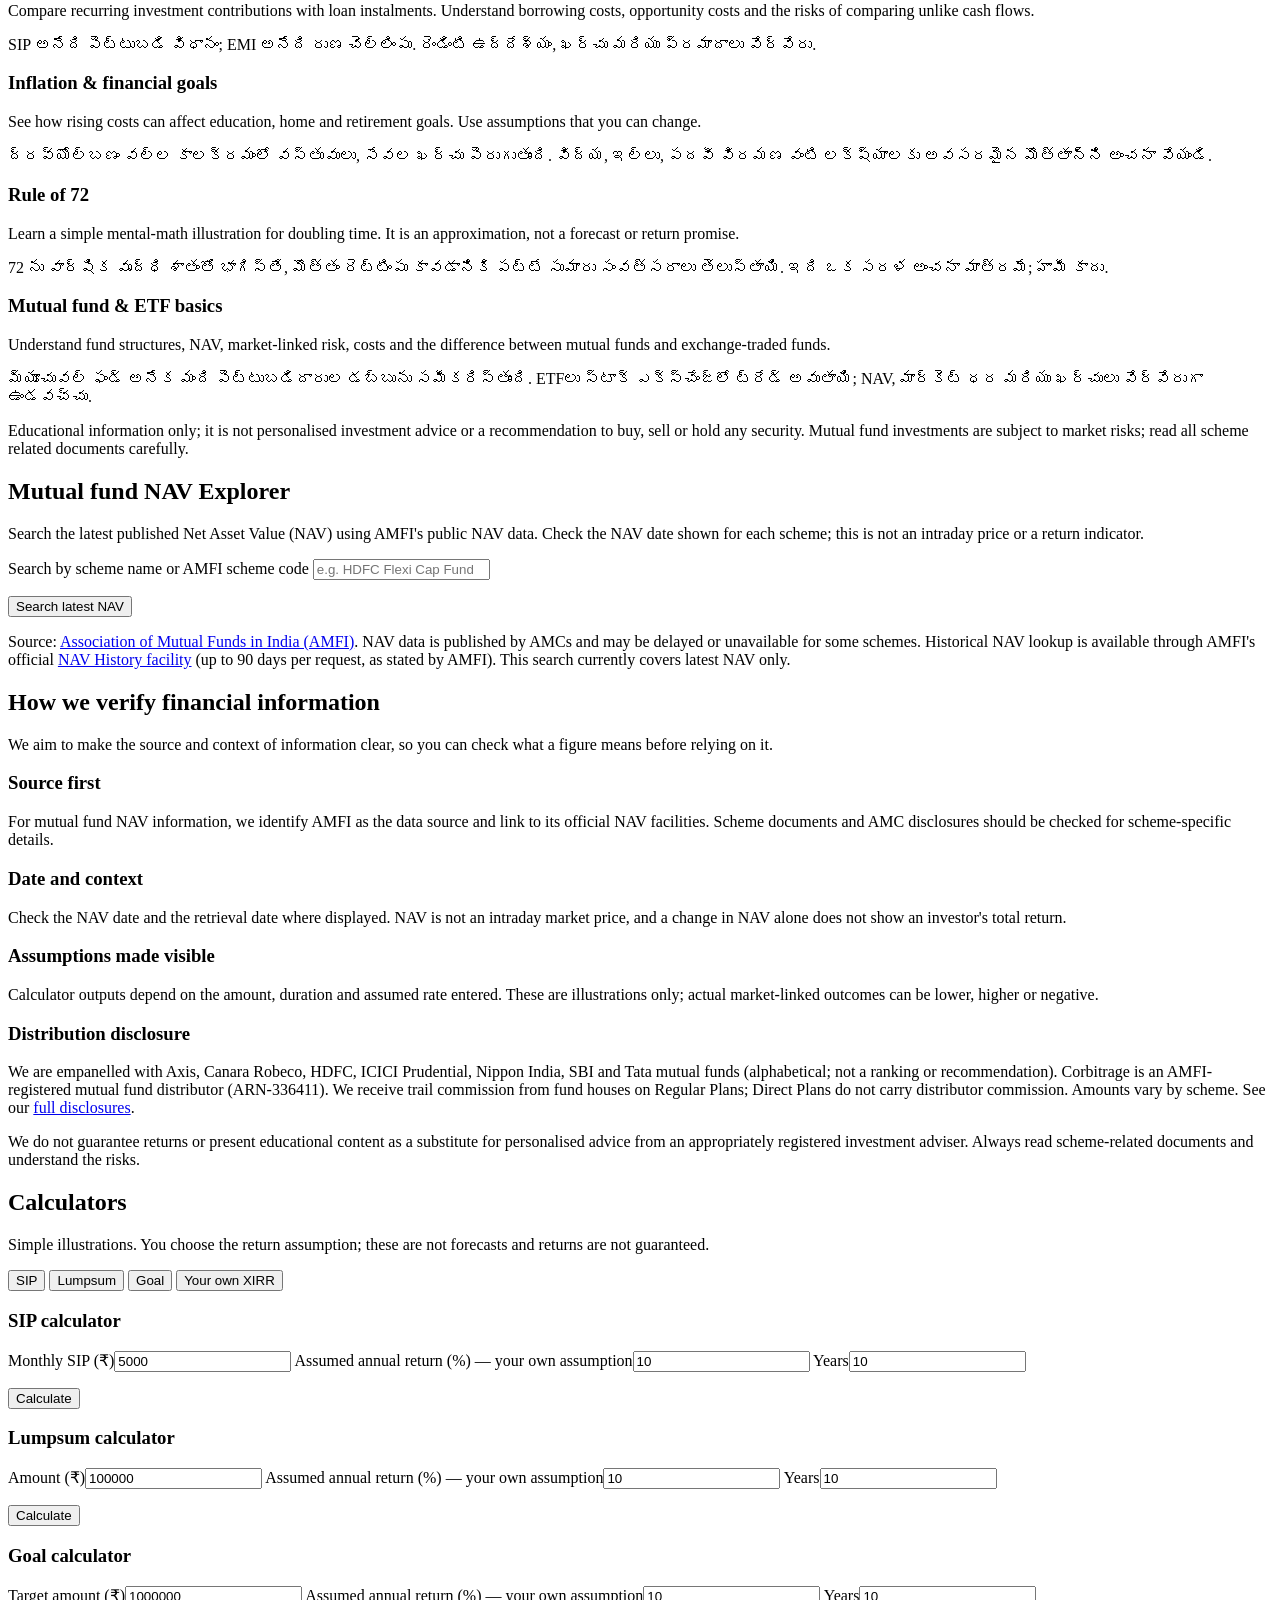
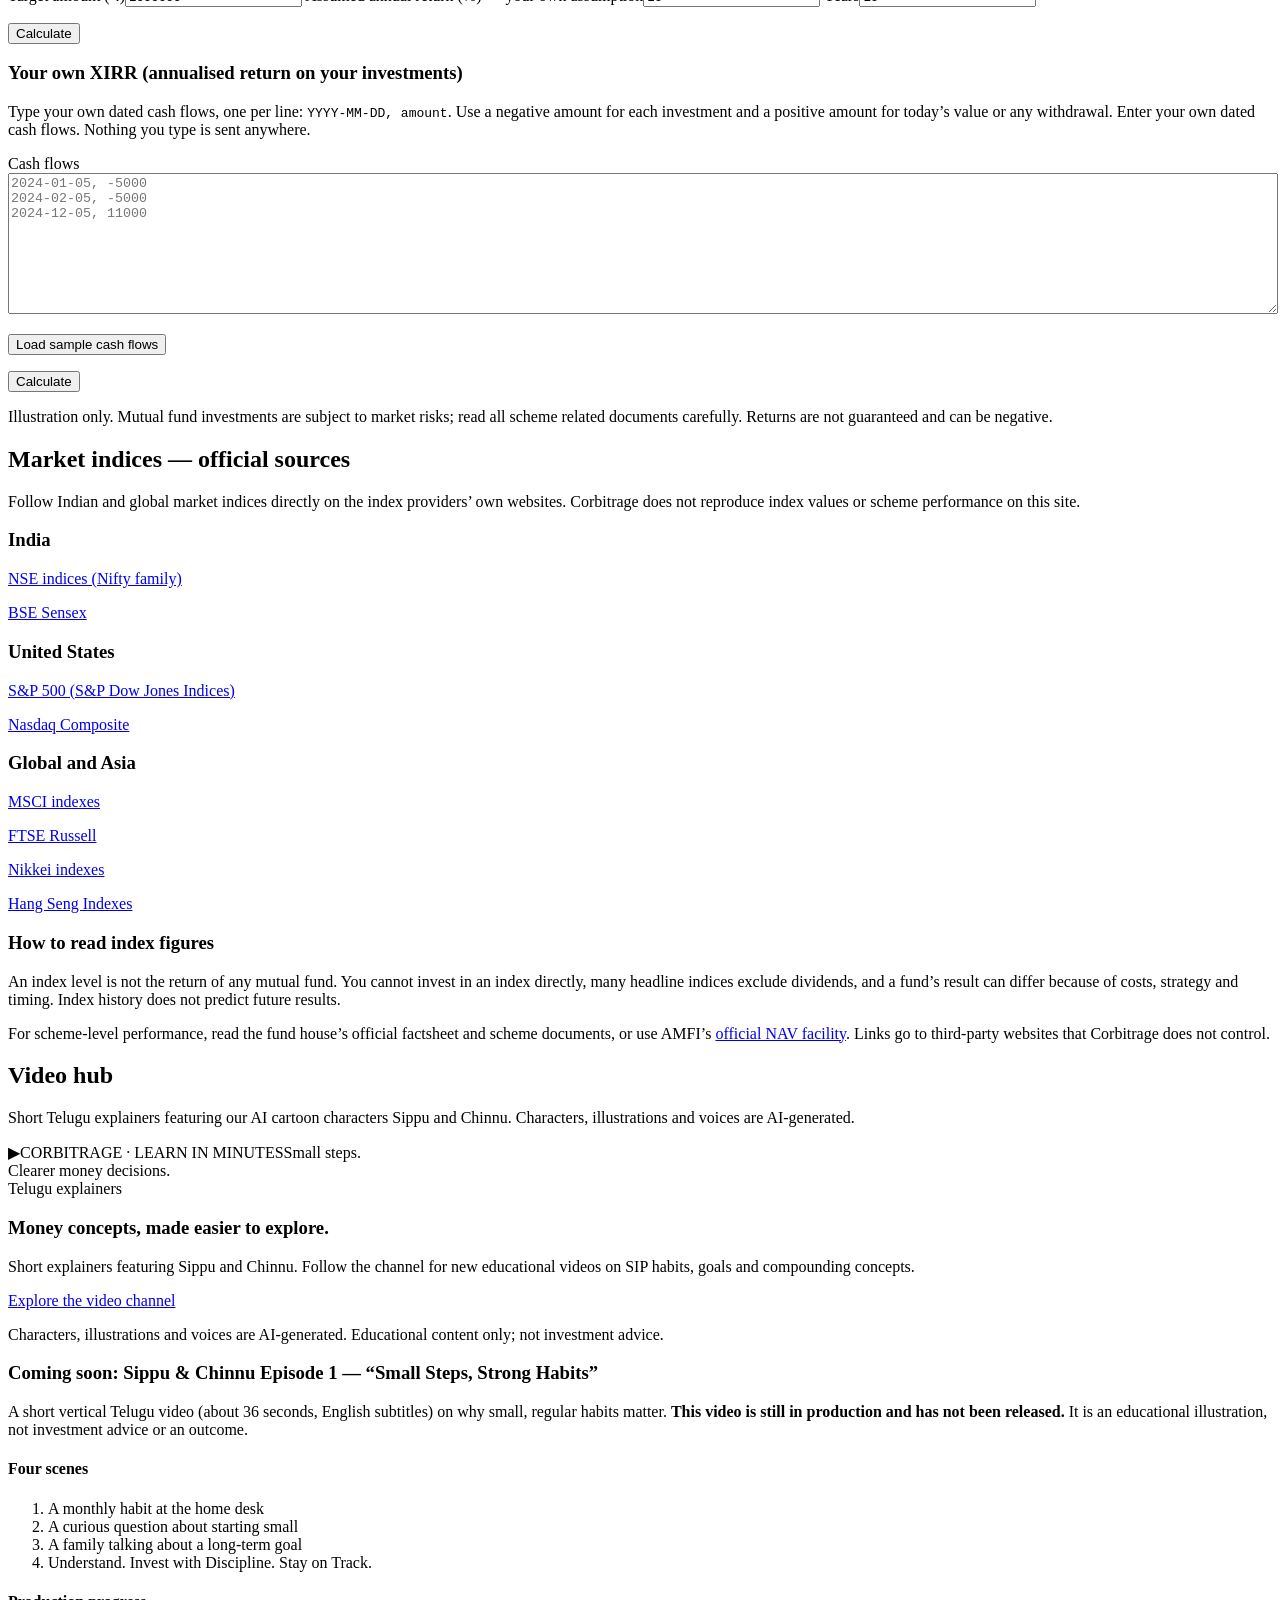
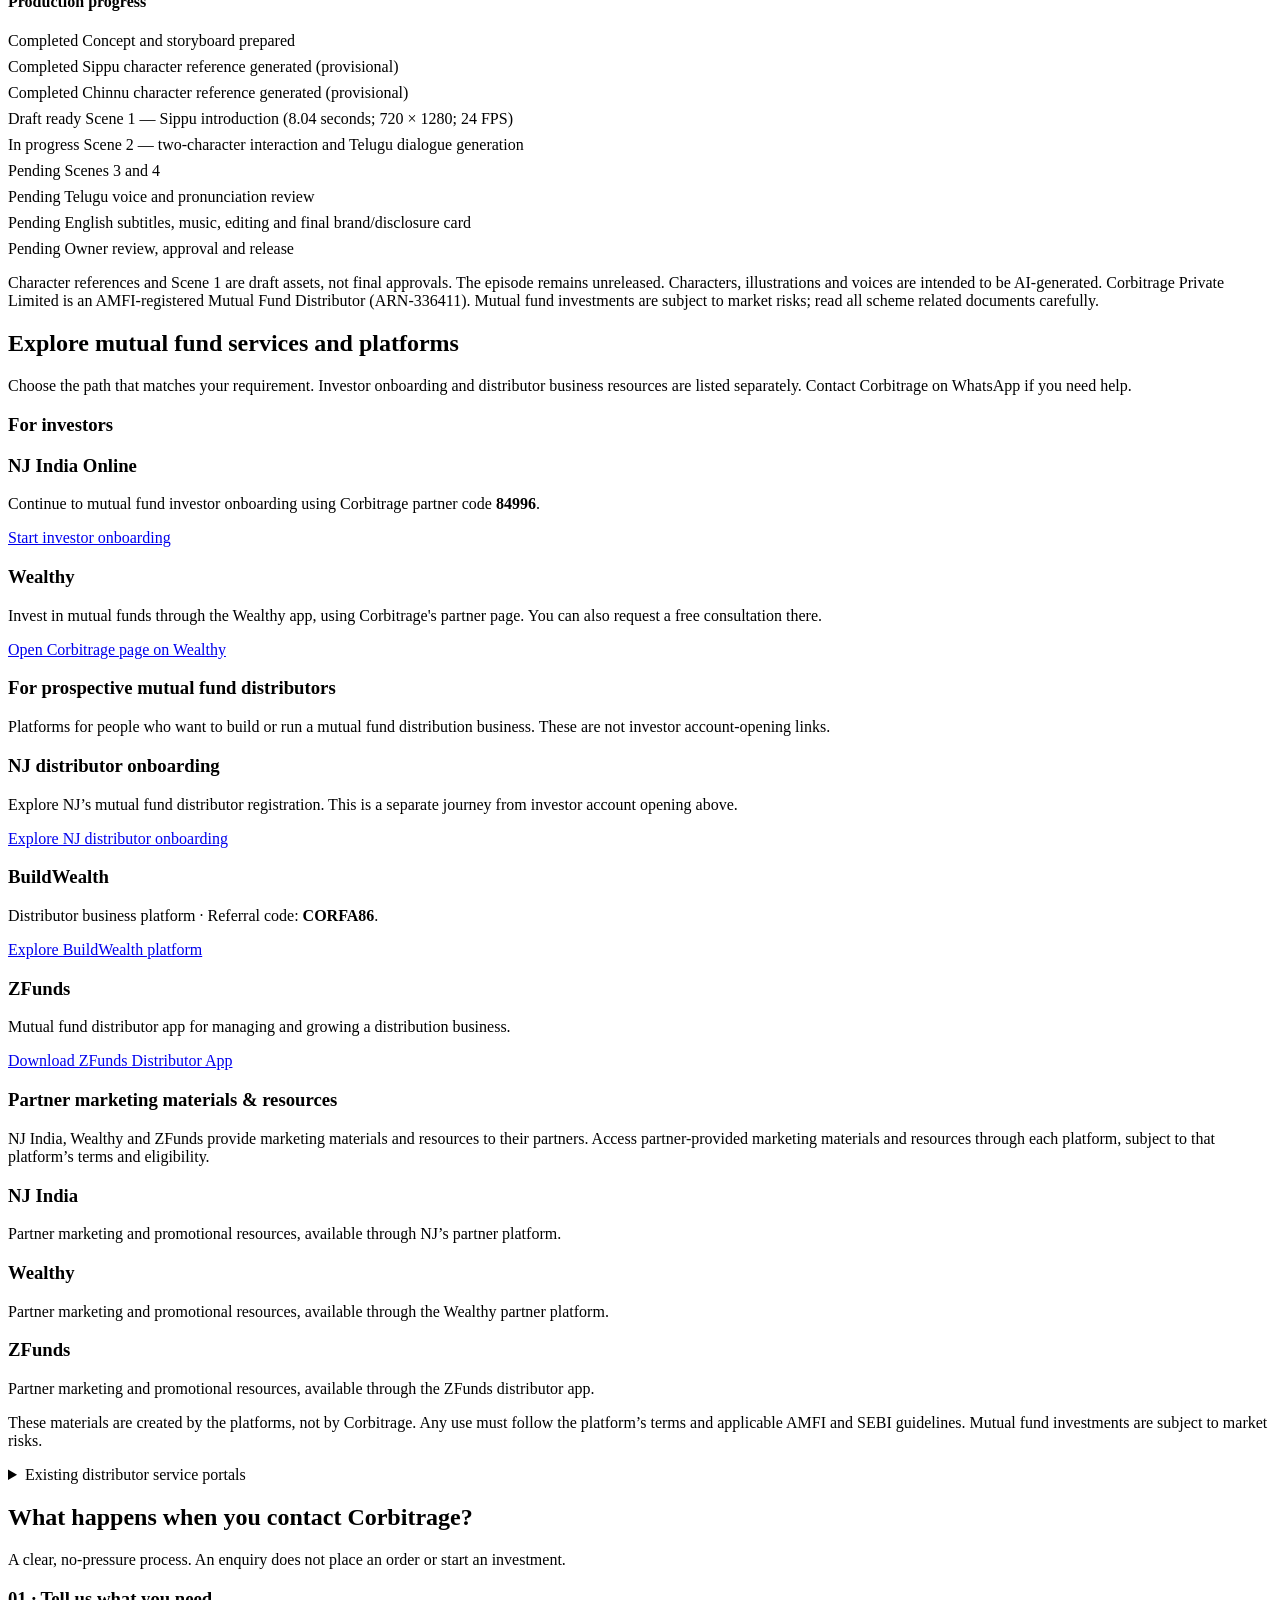
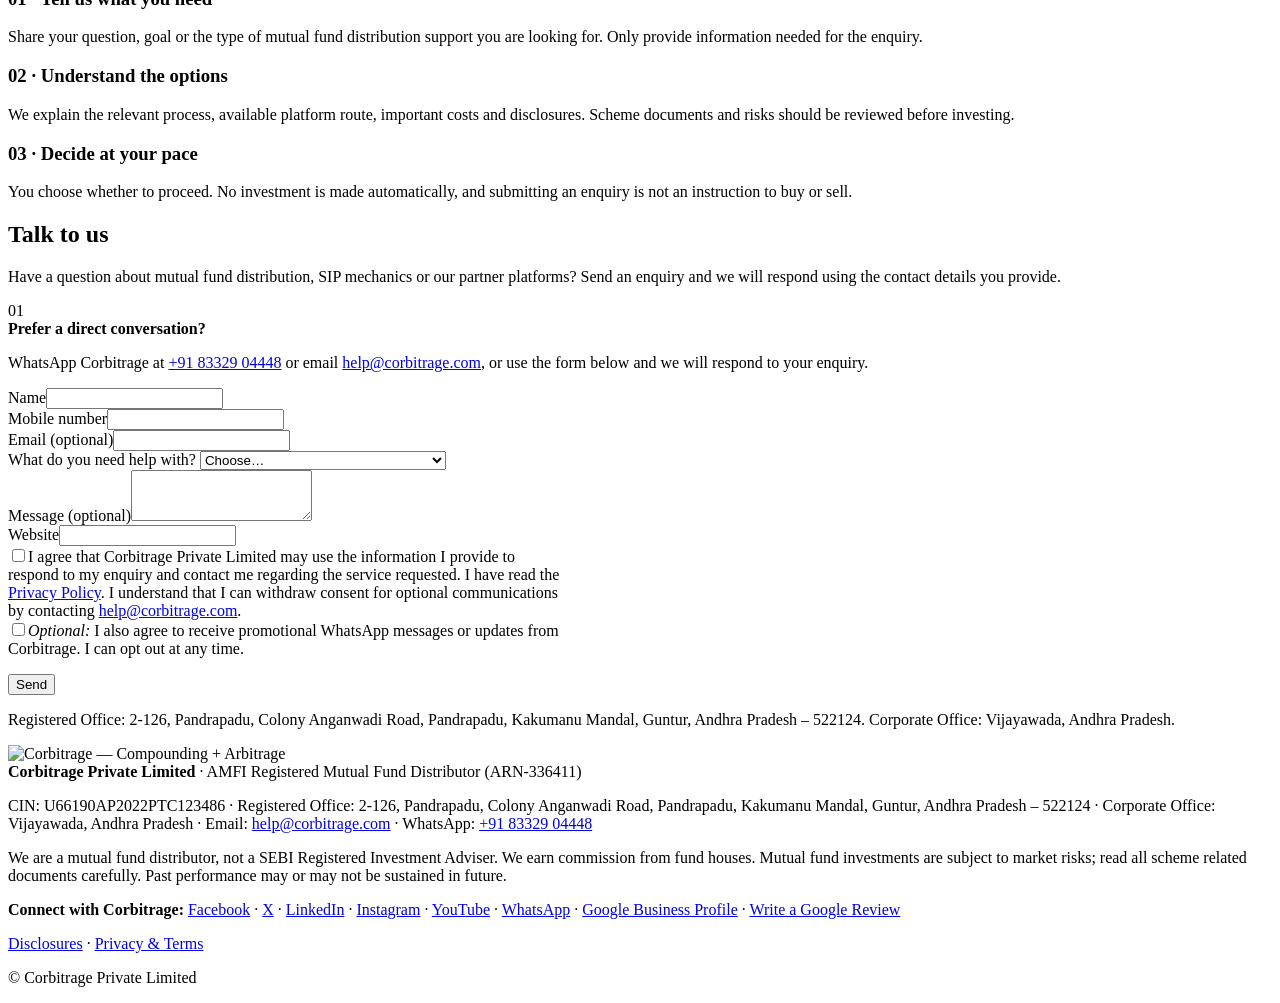
==== commit 9ca55ad0: "Update Sippu and Chinnu episode production progress on staging" ====
--- a/website/index.html
+++ b/website/index.html
@@ -172,15 +172,18 @@
 <h4>Four scenes</h4>
 <ol><li>A monthly habit at the home desk</li><li>A curious question about starting small</li><li>A family talking about a long-term goal</li><li>Understand. Invest with Discipline. Stay on Track.</li></ol>
 <h4>Production progress</h4>
-<ul class="progress-list" style="list-style:none;padding:0;display:grid;gap:6px">
-<li><span class="tag">Prepared</span> Concept</li>
-<li><span class="tag">Prepared</span> Storyboard</li>
-<li><span class="tag">Up next</span> Character visuals</li>
-<li><span class="tag">Up next</span> Scenes and voiceover</li>
-<li><span class="tag">Up next</span> Editing and compliance review</li>
-<li><span class="tag">Up next</span> Release</li>
+<ul class="progress-list" style="list-style:none;padding:0;display:grid;gap:8px">
+<li><span class="tag">Completed</span> Concept and storyboard prepared</li>
+<li><span class="tag">Completed</span> Sippu character reference generated (provisional)</li>
+<li><span class="tag">Completed</span> Chinnu character reference generated (provisional)</li>
+<li><span class="tag">Draft ready</span> Scene 1 — Sippu introduction (8.04 seconds; 720 × 1280; 24 FPS)</li>
+<li><span class="tag">In progress</span> Scene 2 — two-character interaction and Telugu dialogue generation</li>
+<li><span class="tag">Pending</span> Scenes 3 and 4</li>
+<li><span class="tag">Pending</span> Telugu voice and pronunciation review</li>
+<li><span class="tag">Pending</span> English subtitles, music, editing and final brand/disclosure card</li>
+<li><span class="tag">Pending</span> Owner review, approval and release</li>
 </ul>
-<p class="small">Characters, illustrations and voices in this episode will be AI-generated. Corbitrage Private Limited is an AMFI-registered Mutual Fund Distributor (ARN-336411). Mutual fund investments are subject to market risks; read all scheme related documents carefully.</p>
+<p class="small">Character references and Scene 1 are draft assets, not final approvals. The episode remains unreleased. Characters, illustrations and voices are intended to be AI-generated. Corbitrage Private Limited is an AMFI-registered Mutual Fund Distributor (ARN-336411). Mutual fund investments are subject to market risks; read all scheme related documents carefully.</p>
 </div>
 <!-- Add individual video embeds only after the owner approves the specific videos. -->
 </div></section>
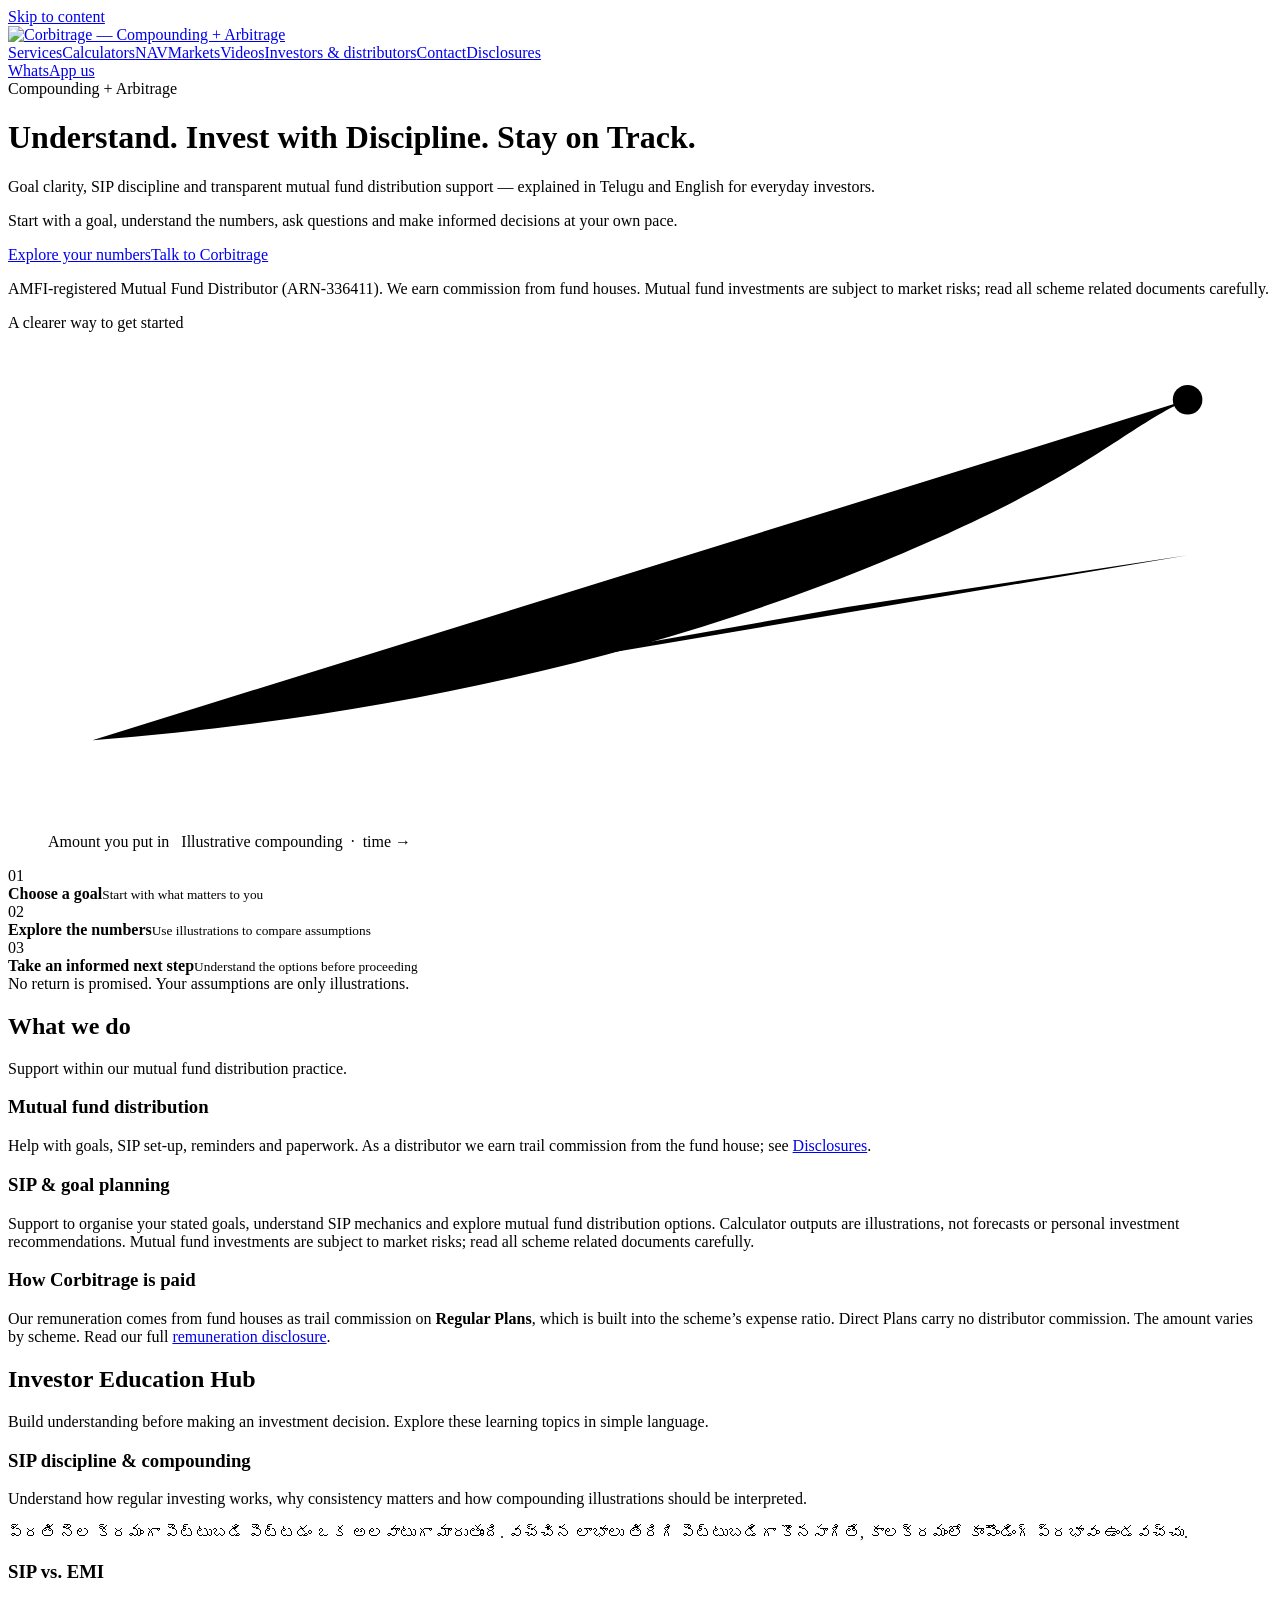
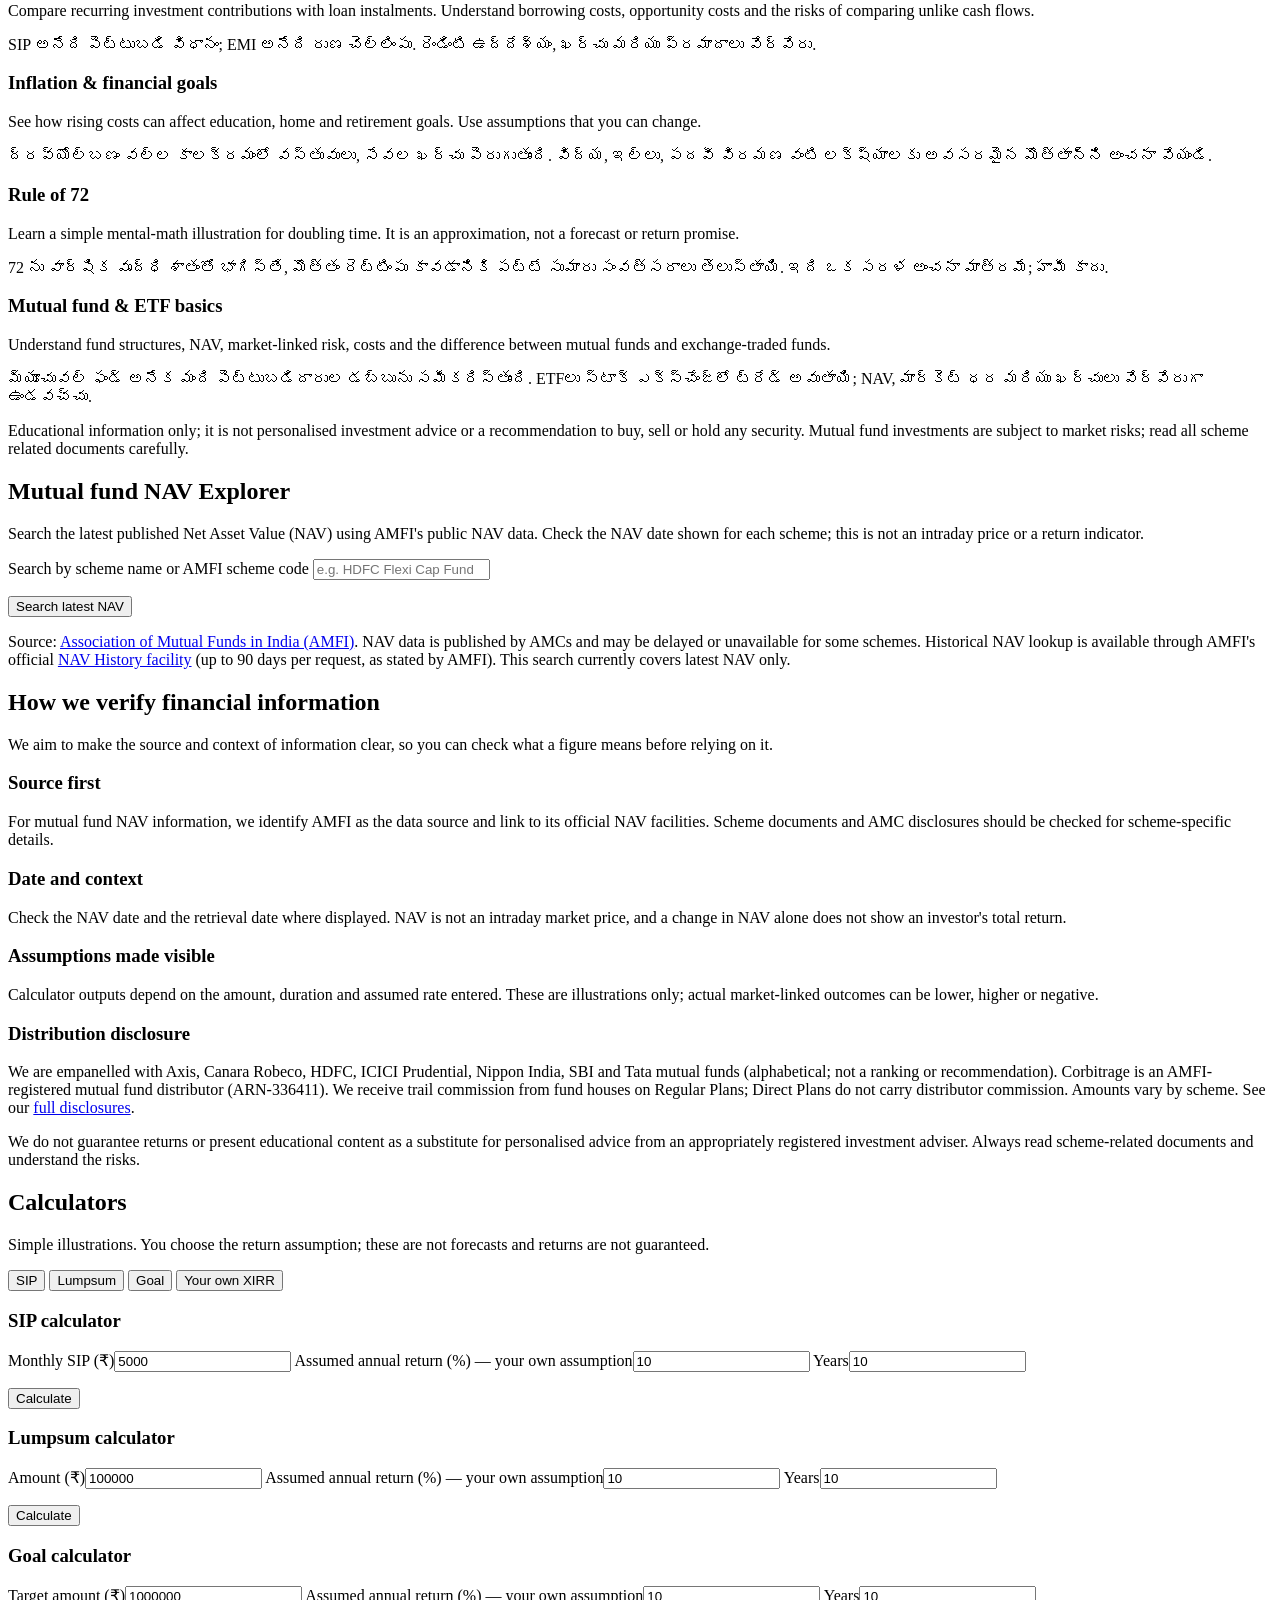
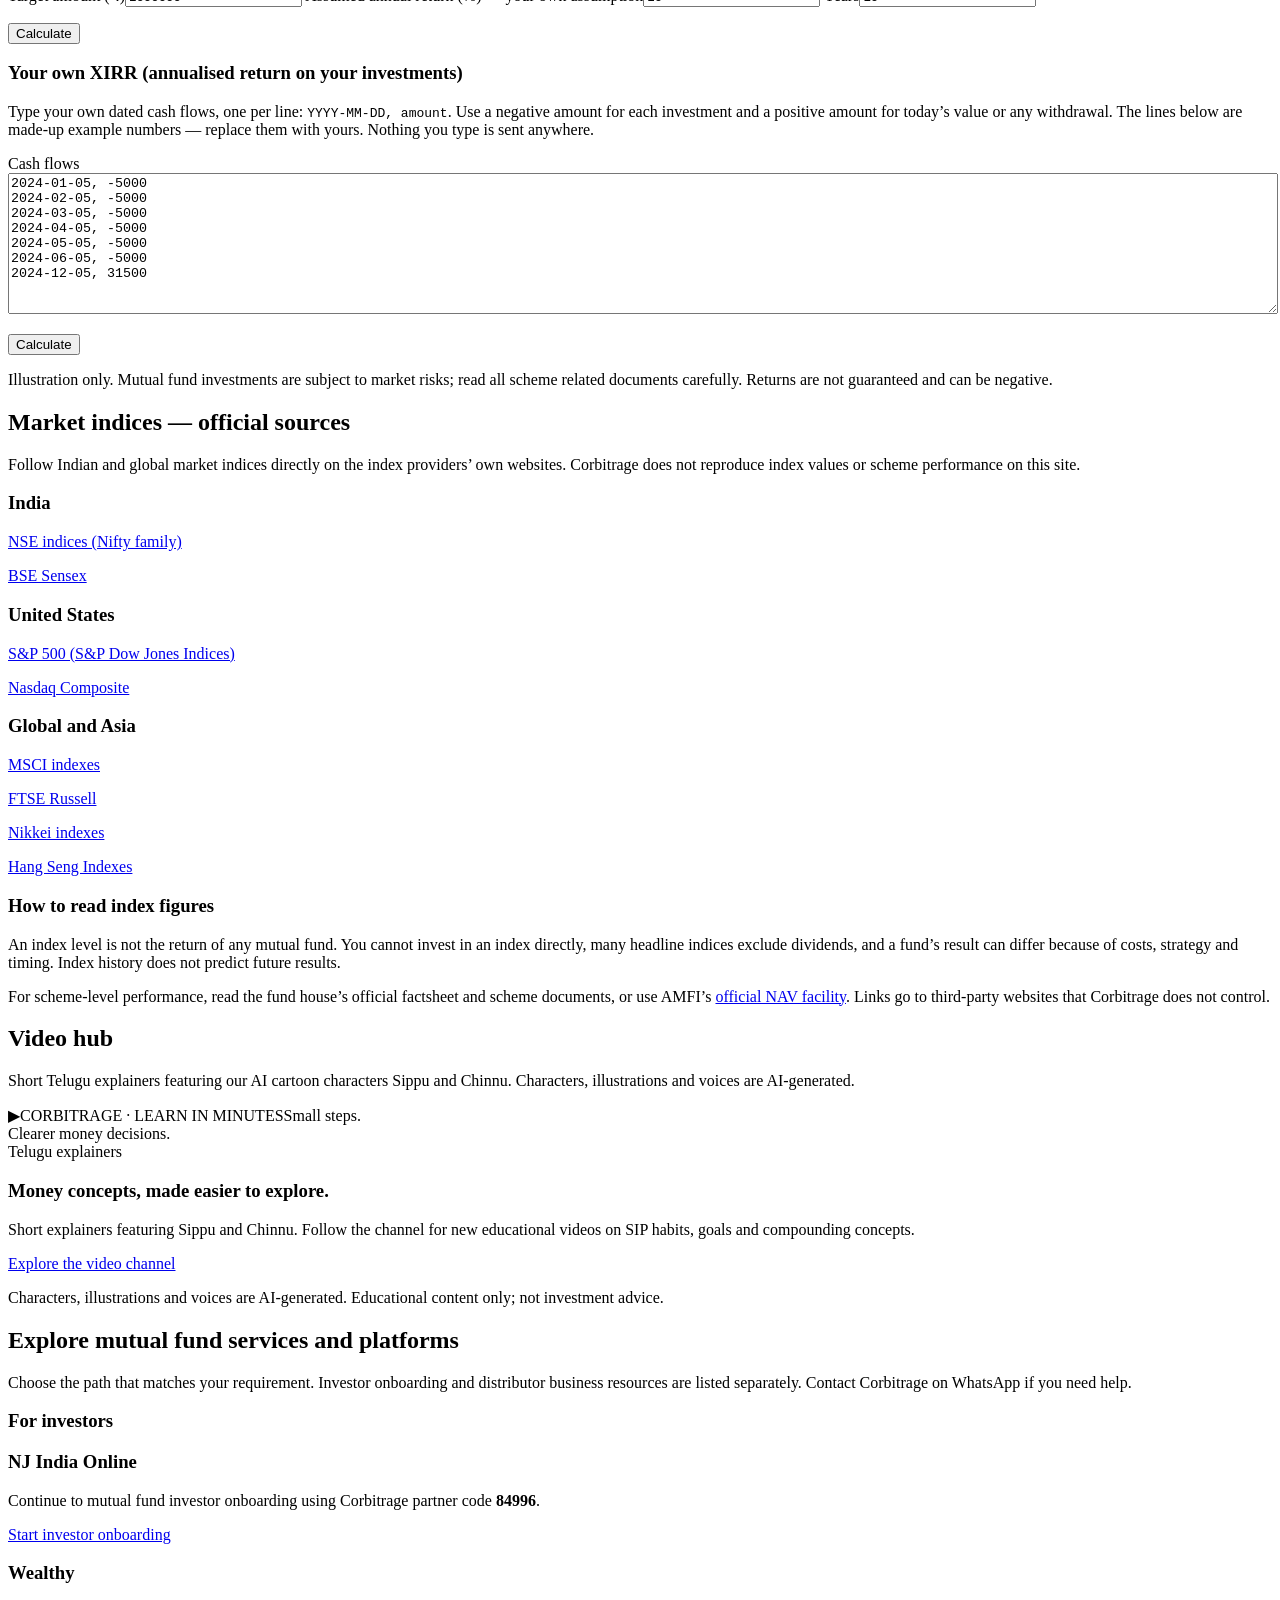
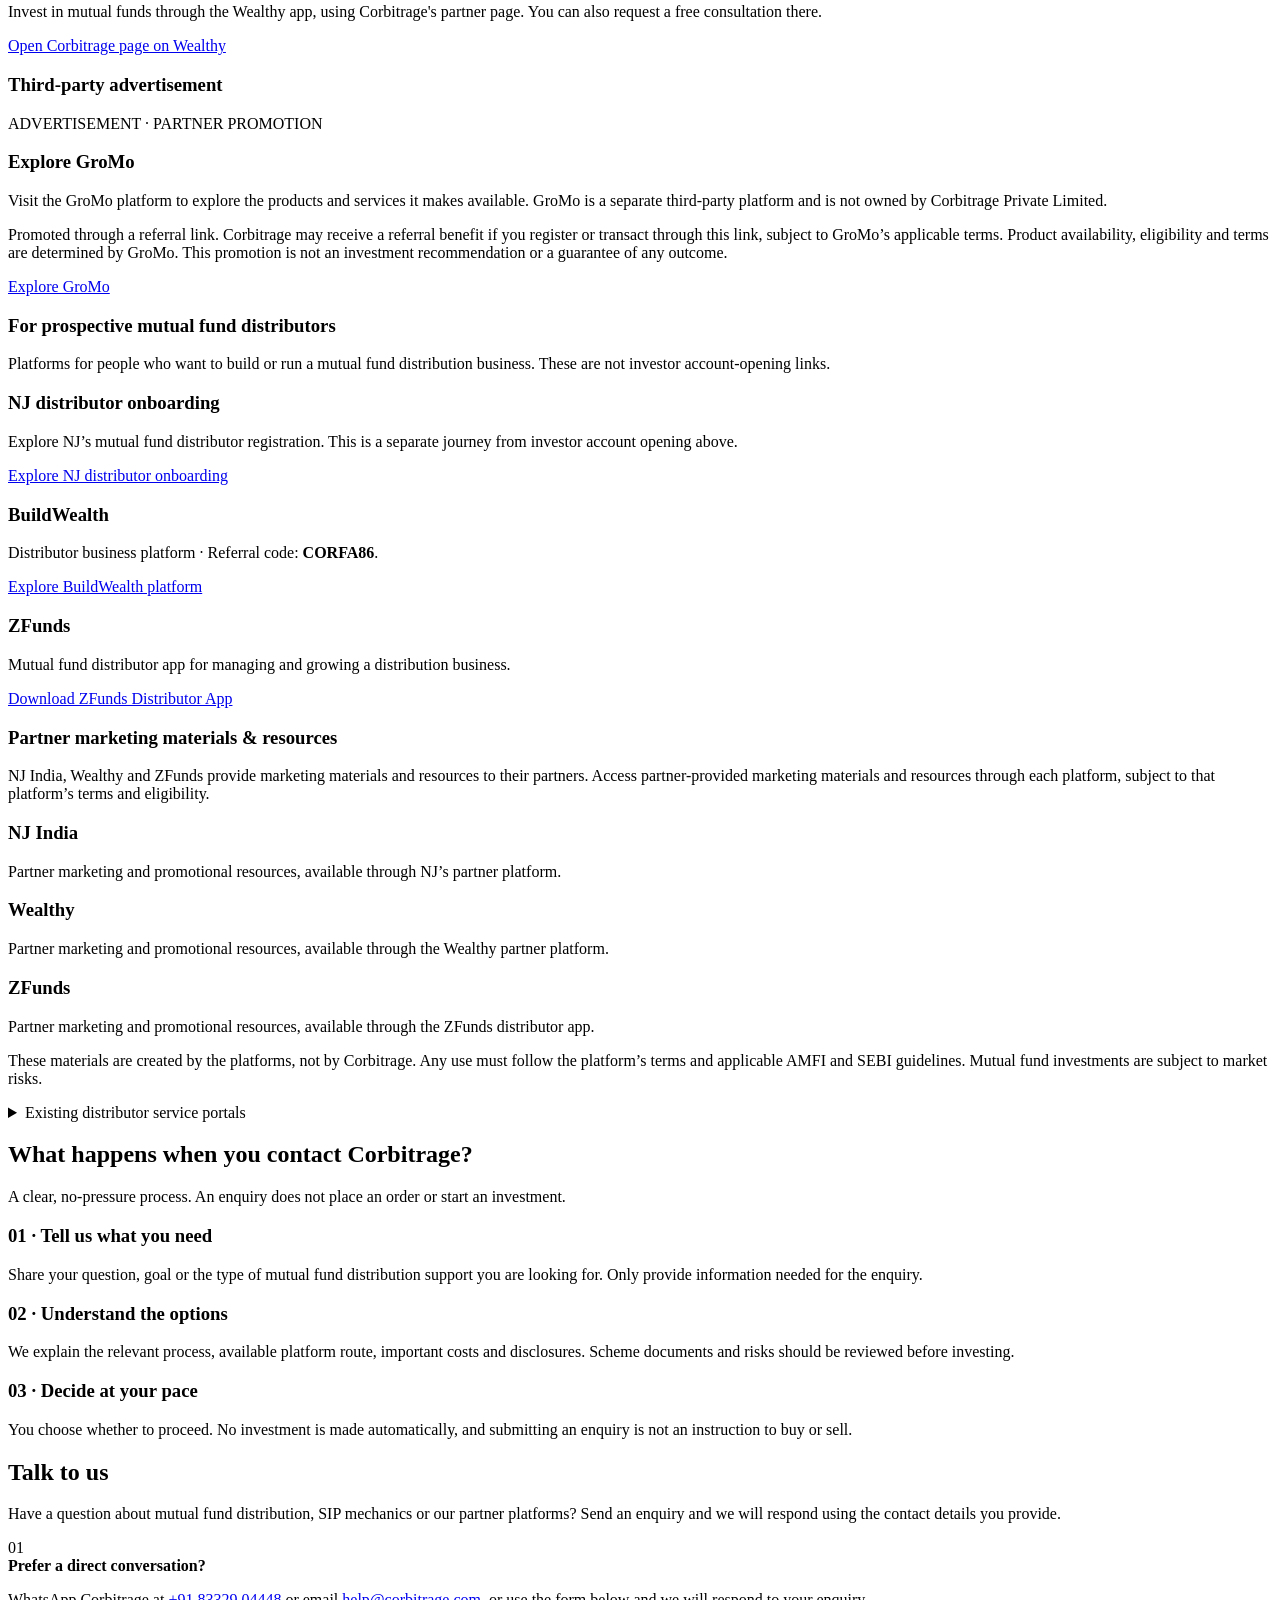
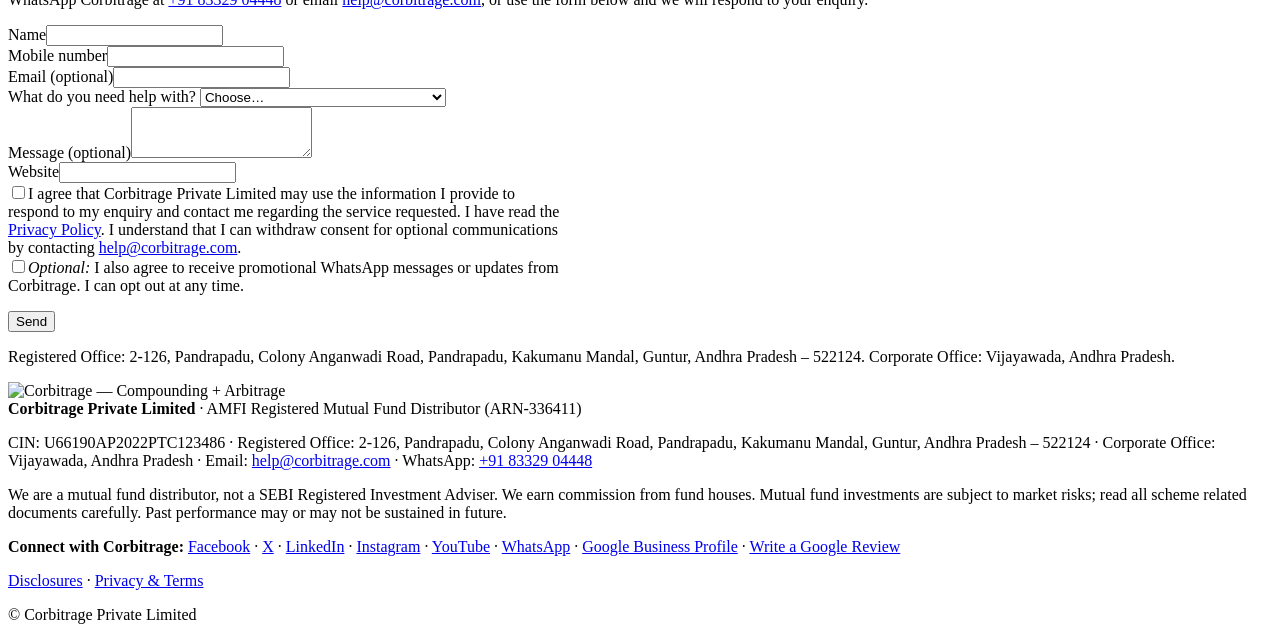
==== commit aaeb665b: "Add clearly labelled GroMo third-party referral advertisement" ====
--- a/website/index.html
+++ b/website/index.html
@@ -138,10 +138,15 @@
 
 <form id="calc-xirr" data-calc-panel="xirr" class="card" novalidate>
 <h3>Your own XIRR (annualised return on your investments)</h3>
-<p class="small">Type your own dated cash flows, one per line: <code>YYYY-MM-DD, amount</code>. Use a negative amount for each investment and a positive amount for today&rsquo;s value or any withdrawal. Enter your own dated cash flows. Nothing you type is sent anywhere.</p>
+<p class="small">Type your own dated cash flows, one per line: <code>YYYY-MM-DD, amount</code>. Use a negative amount for each investment and a positive amount for today&rsquo;s value or any withdrawal. The lines below are made-up example numbers &mdash; replace them with yours. Nothing you type is sent anywhere.</p>
 <label for="xirr-flows">Cash flows</label>
-<textarea id="xirr-flows" name="flows" rows="9" spellcheck="false" autocomplete="off" placeholder="2024-01-05, -5000&#10;2024-02-05, -5000&#10;2024-12-05, 11000" style="font-family:ui-monospace,Menlo,Consolas,monospace;width:100%"></textarea>
-<p><button class="btn ghost" id="xirr-load-sample" type="button">Load sample cash flows</button></p>
+<textarea id="xirr-flows" name="flows" rows="9" spellcheck="false" autocomplete="off" style="font-family:ui-monospace,Menlo,Consolas,monospace;width:100%">2024-01-05, -5000
+2024-02-05, -5000
+2024-03-05, -5000
+2024-04-05, -5000
+2024-05-05, -5000
+2024-06-05, -5000
+2024-12-05, 31500</textarea>
 <p><button class="btn" type="submit">Calculate</button></p>
 <div class="result" role="status" aria-live="polite"></div>
 </form>
@@ -166,25 +171,6 @@
 <div class="video-art" aria-hidden="true"><span class="video-play">▶</span><span class="video-art-label">CORBITRAGE · LEARN IN MINUTES</span><span class="video-art-title">Small steps.<br>Clearer money decisions.</span></div>
 <div class="video-feature-copy"><span class="tag">Telugu explainers</span><h3>Money concepts, made easier to explore.</h3><p>Short explainers featuring Sippu and Chinnu. Follow the channel for new educational videos on SIP habits, goals and compounding concepts.</p><a class="btn ghost" href="https://youtube.com/@corbitrage" target="_blank" rel="noopener noreferrer">Explore the video channel</a><p class="small">Characters, illustrations and voices are AI-generated. Educational content only; not investment advice.</p></div>
 </div>
-<div class="card" id="episode-progress" style="margin-top:18px">
-<h3>Coming soon: Sippu &amp; Chinnu Episode 1 &mdash; &ldquo;Small Steps, Strong Habits&rdquo;</h3>
-<p>A short vertical Telugu video (about 36 seconds, English subtitles) on why small, regular habits matter. <strong>This video is still in production and has not been released.</strong> It is an educational illustration, not investment advice or an outcome.</p>
-<h4>Four scenes</h4>
-<ol><li>A monthly habit at the home desk</li><li>A curious question about starting small</li><li>A family talking about a long-term goal</li><li>Understand. Invest with Discipline. Stay on Track.</li></ol>
-<h4>Production progress</h4>
-<ul class="progress-list" style="list-style:none;padding:0;display:grid;gap:8px">
-<li><span class="tag">Completed</span> Concept and storyboard prepared</li>
-<li><span class="tag">Completed</span> Sippu character reference generated (provisional)</li>
-<li><span class="tag">Completed</span> Chinnu character reference generated (provisional)</li>
-<li><span class="tag">Draft ready</span> Scene 1 — Sippu introduction (8.04 seconds; 720 × 1280; 24 FPS)</li>
-<li><span class="tag">In progress</span> Scene 2 — two-character interaction and Telugu dialogue generation</li>
-<li><span class="tag">Pending</span> Scenes 3 and 4</li>
-<li><span class="tag">Pending</span> Telugu voice and pronunciation review</li>
-<li><span class="tag">Pending</span> English subtitles, music, editing and final brand/disclosure card</li>
-<li><span class="tag">Pending</span> Owner review, approval and release</li>
-</ul>
-<p class="small">Character references and Scene 1 are draft assets, not final approvals. The episode remains unreleased. Characters, illustrations and voices are intended to be AI-generated. Corbitrage Private Limited is an AMFI-registered Mutual Fund Distributor (ARN-336411). Mutual fund investments are subject to market risks; read all scheme related documents carefully.</p>
-</div>
 <!-- Add individual video embeds only after the owner approves the specific videos. -->
 </div></section>
 
@@ -196,6 +182,16 @@
 <div class="card"><h3>NJ India Online</h3><p>Continue to mutual fund investor onboarding using Corbitrage partner code <strong>84996</strong>.</p><a class="btn" href="https://eonboard.njindiaonline.com/partner-tiny-url?njBrcode=84996" target="_blank" rel="noopener noreferrer">Start investor onboarding</a></div>
 
 <div class="card"><h3>Wealthy</h3><p>Invest in mutual funds through the Wealthy app, using Corbitrage's partner page. You can also request a free consultation there.</p><a class="btn" href="https://www.wealthy.in/partners/balaj15876" target="_blank" rel="noopener noreferrer">Open Corbitrage page on Wealthy</a></div>
+</div>
+<h3 id="gromo-promotion">Third-party advertisement</h3>
+<div class="grid">
+<div class="card">
+<span class="tag">ADVERTISEMENT · PARTNER PROMOTION</span>
+<h3>Explore GroMo</h3>
+<p>Visit the GroMo platform to explore the products and services it makes available. GroMo is a separate third-party platform and is not owned by Corbitrage Private Limited.</p>
+<p class="small">Promoted through a referral link. Corbitrage may receive a referral benefit if you register or transact through this link, subject to GroMo&rsquo;s applicable terms. Product availability, eligibility and terms are determined by GroMo. This promotion is not an investment recommendation or a guarantee of any outcome.</p>
+<a class="btn" href="https://sales.gromo.in/gp-website/g/ZZfTNopbPOJPDcJcg2gdo" target="_blank" rel="sponsored nofollow noopener noreferrer">Explore GroMo</a>
+</div>
 </div>
 <h3 id="path-distributors">For prospective mutual fund distributors</h3>
 <p class="sub">Platforms for people who want to build or run a mutual fund distribution business. These are not investor account-opening links.</p>
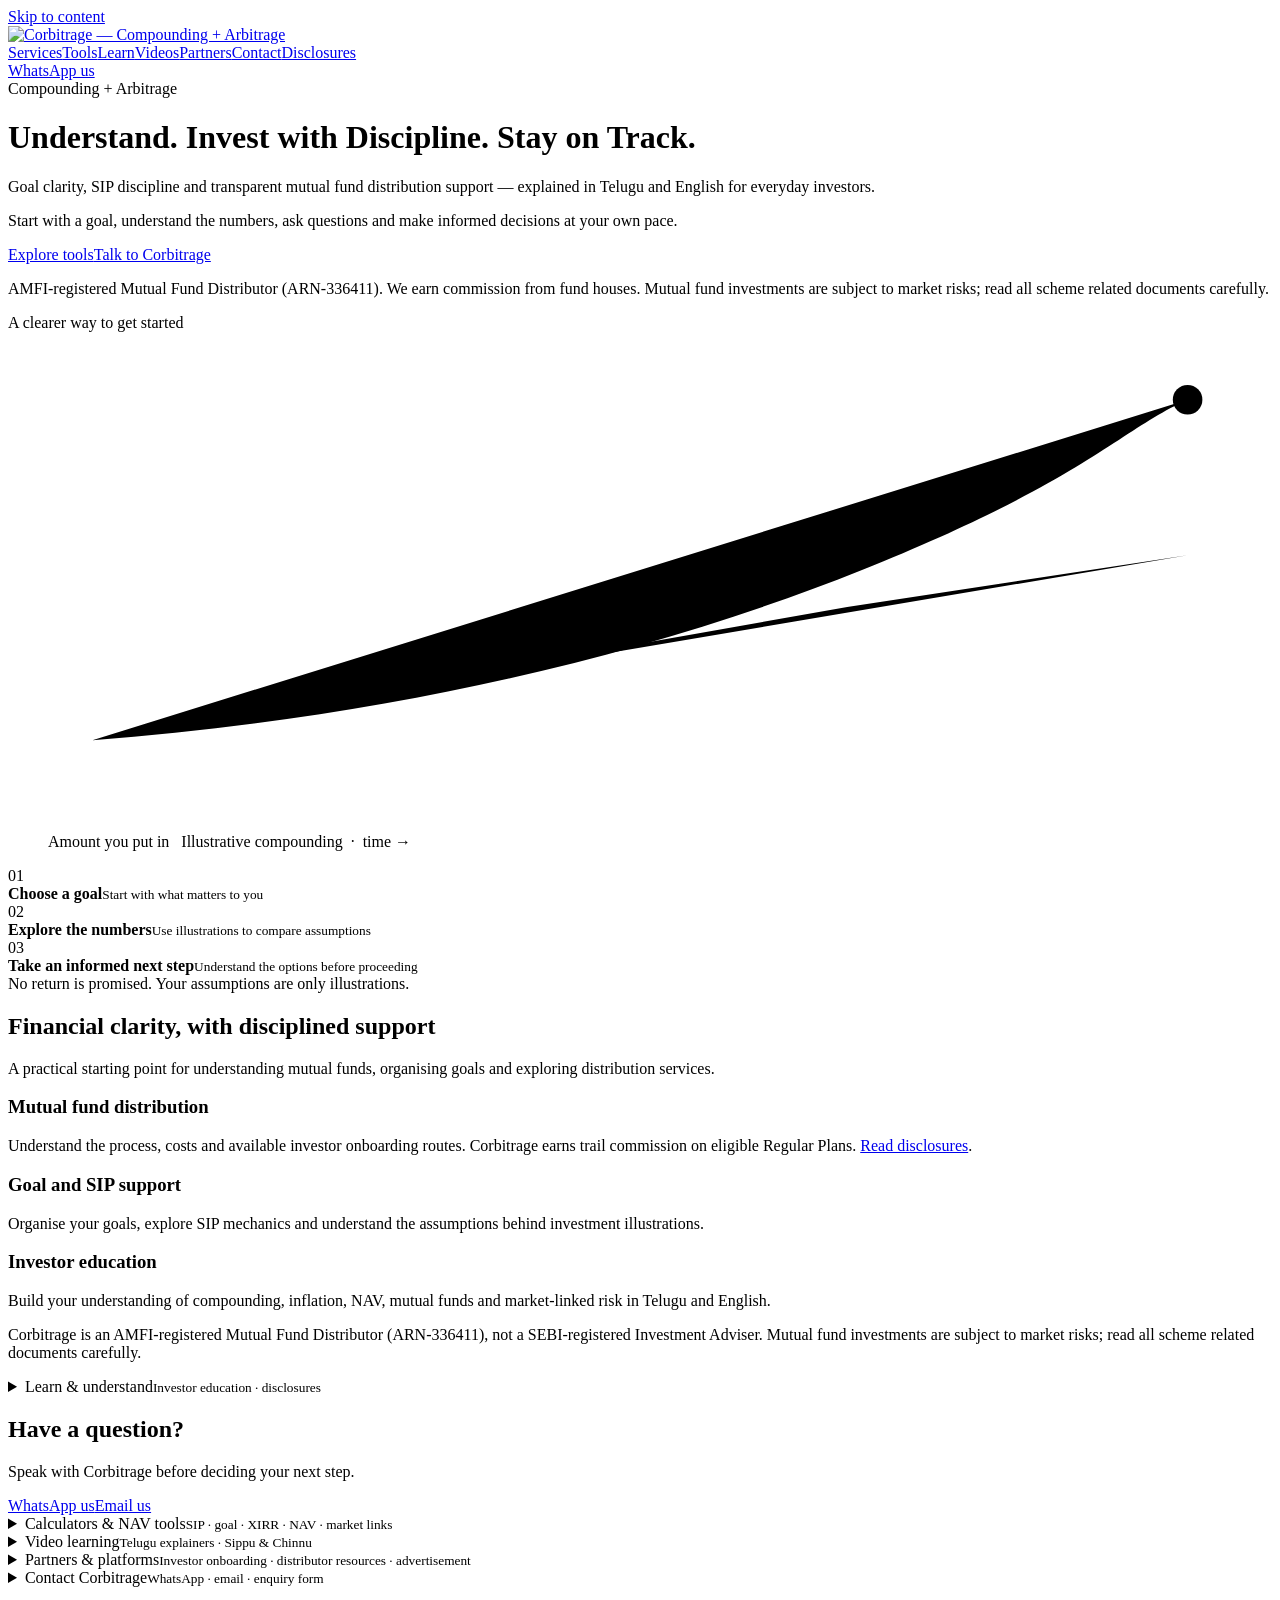
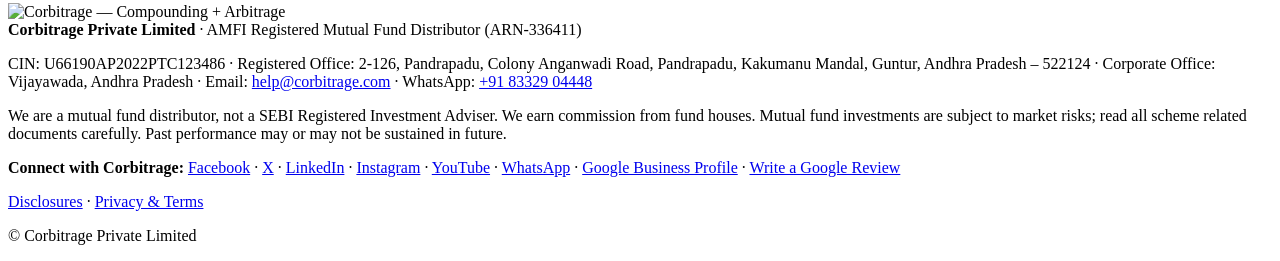
==== commit 6de33c91: "Redesign staging homepage into concise investor-first layout" ====
--- a/website/index.html
+++ b/website/index.html
@@ -21,9 +21,7 @@
 <a class="skip" href="#main">Skip to content</a>
 <header class="site"><div class="wrap">
 <a class="brand-lockup" href="/" aria-label="Corbitrage home"><img src="/assets/img/corbitrage-logo.png" alt="Corbitrage — Compounding + Arbitrage" decoding="async"></a>
-<nav class="main" aria-label="Main">
-<a href="/#services">Services</a><a href="/#calculators">Calculators</a><a href="/#nav-explorer">NAV</a><a href="/#markets">Markets</a><a href="/#videos">Videos</a><a href="/#partners">Investors &amp; distributors</a><a href="/#contact">Contact</a><a href="/disclosures.html">Disclosures</a>
-</nav>
+<nav class="main" aria-label="Main"><a href="/#services">Services</a><a href="/#tools">Tools</a><a href="/#learn">Learn</a><a href="/#videos">Videos</a><a href="/#partners">Partners</a><a href="/#contact">Contact</a><a href="/disclosures.html">Disclosures</a></nav>
 <a class="btn" href="https://wa.me/918332904448">WhatsApp us</a>
 </div></header>
 <main id="main">
@@ -34,7 +32,7 @@
 <h1>Understand. Invest with Discipline. Stay on Track.</h1>
 <p class="lead">Goal clarity, SIP discipline and transparent mutual fund distribution support — explained in Telugu and English for everyday investors.</p>
 <p class="small">Start with a goal, understand the numbers, ask questions and make informed decisions at your own pace.</p>
-<div class="cta-row"><a class="btn" href="#calculators">Explore your numbers</a><a class="btn ghost" href="https://wa.me/918332904448?text=Hi%20Corbitrage%2C%20I%20would%20like%20to%20talk.">Talk to Corbitrage</a></div>
+<div class="cta-row"><a class="btn" href="#tools">Explore tools</a><a class="btn ghost" href="https://wa.me/918332904448?text=Hi%20Corbitrage%2C%20I%20would%20like%20to%20talk.">Talk to Corbitrage</a></div>
 <p class="small hero-disclosure">AMFI-registered Mutual Fund Distributor (ARN-336411). We earn commission from fund houses. Mutual fund investments are subject to market risks; read all scheme related documents carefully.</p>
 </div>
 <div class="hero-visual" aria-label="A simple three-step approach to financial goal planning">
@@ -56,14 +54,15 @@
 </div>
 
 <section id="services"><div class="wrap">
-<h2>What we do</h2><p class="sub">Support within our mutual fund distribution practice.</p>
-<div class="grid">
-<div class="card"><h3>Mutual fund distribution</h3><p>Help with goals, SIP set-up, reminders and paperwork. As a distributor we earn trail commission from the fund house; see <a href="/disclosures.html">Disclosures</a>.</p></div>
-<div class="card"><h3>SIP &amp; goal planning</h3><p>Support to organise your stated goals, understand SIP mechanics and explore mutual fund distribution options. Calculator outputs are illustrations, not forecasts or personal investment recommendations. Mutual fund investments are subject to market risks; read all scheme related documents carefully.</p></div>
-<div class="card"><h3>How Corbitrage is paid</h3><p>Our remuneration comes from fund houses as trail commission on <strong>Regular Plans</strong>, which is built into the scheme&rsquo;s expense ratio. Direct Plans carry no distributor commission. The amount varies by scheme. Read our full <a href="/disclosures.html">remuneration disclosure</a>.</p></div>
-</div></div></section>
-
-<section id="investor-education"><div class="wrap">
+<h2>Financial clarity, with disciplined support</h2><p class="sub">A practical starting point for understanding mutual funds, organising goals and exploring distribution services.</p>
+<div class="grid">
+<div class="card"><h3>Mutual fund distribution</h3><p>Understand the process, costs and available investor onboarding routes. Corbitrage earns trail commission on eligible Regular Plans. <a href="/disclosures.html">Read disclosures</a>.</p></div>
+<div class="card"><h3>Goal and SIP support</h3><p>Organise your goals, explore SIP mechanics and understand the assumptions behind investment illustrations.</p></div>
+<div class="card"><h3>Investor education</h3><p>Build your understanding of compounding, inflation, NAV, mutual funds and market-linked risk in Telugu and English.</p></div>
+</div><p class="small">Corbitrage is an AMFI-registered Mutual Fund Distributor (ARN-336411), not a SEBI-registered Investment Adviser. Mutual fund investments are subject to market risks; read all scheme related documents carefully.</p>
+</div></section>
+
+<details class="home-accordion" id="learn"><summary><span>Learn & understand</span><small>Investor education · disclosures</small></summary><div class="accordion-content"><section id="investor-education"><div class="wrap">
 <h2>Investor Education Hub</h2>
 <p class="sub">Build understanding before making an investment decision. Explore these learning topics in simple language.</p>
 <div class="grid">
@@ -74,9 +73,19 @@
 <div class="card"><h3>Mutual fund &amp; ETF basics</h3><p>Understand fund structures, NAV, market-linked risk, costs and the difference between mutual funds and exchange-traded funds.</p><p class="small" lang="te">మ్యూచువల్ ఫండ్ అనేక మంది పెట్టుబడిదారుల డబ్బును సమీకరిస్తుంది. ETFలు స్టాక్ ఎక్స్చేంజ్‌లో ట్రేడ్ అవుతాయి; NAV, మార్కెట్ ధర మరియు ఖర్చులు వేర్వేరుగా ఉండవచ్చు.</p></div>
 </div>
 <p class="notice">Educational information only; it is not personalised investment advice or a recommendation to buy, sell or hold any security. Mutual fund investments are subject to market risks; read all scheme related documents carefully.</p>
-</div></section>
-
-<section id="nav-explorer"><div class="wrap">
+</div></section><section id="how-we-verify"><div class="wrap">
+<h2>How we verify financial information</h2>
+<p class="sub">We aim to make the source and context of information clear, so you can check what a figure means before relying on it.</p>
+<div class="grid">
+<div class="card"><h3>Source first</h3><p>For mutual fund NAV information, we identify AMFI as the data source and link to its official NAV facilities. Scheme documents and AMC disclosures should be checked for scheme-specific details.</p></div>
+<div class="card"><h3>Date and context</h3><p>Check the NAV date and the retrieval date where displayed. NAV is not an intraday market price, and a change in NAV alone does not show an investor's total return.</p></div>
+<div class="card"><h3>Assumptions made visible</h3><p>Calculator outputs depend on the amount, duration and assumed rate entered. These are illustrations only; actual market-linked outcomes can be lower, higher or negative.</p></div>
+<div class="card"><h3>Distribution disclosure</h3><p>We are empanelled with Axis, Canara Robeco, HDFC, ICICI Prudential, Nippon India, SBI and Tata mutual funds (alphabetical; not a ranking or recommendation). Corbitrage is an AMFI-registered mutual fund distributor (ARN-336411). We receive trail commission from fund houses on Regular Plans; Direct Plans do not carry distributor commission. Amounts vary by scheme. See our <a href="/disclosures.html">full disclosures</a>.</p></div>
+</div>
+<p class="small">We do not guarantee returns or present educational content as a substitute for personalised advice from an appropriately registered investment adviser. Always read scheme-related documents and understand the risks.</p>
+</div></section></div></details>
+<section class="quick-contact"><div class="wrap"><div class="quick-contact-inner"><div><h2>Have a question?</h2><p>Speak with Corbitrage before deciding your next step.</p></div><div class="cta-row"><a class="btn" href="https://wa.me/918332904448?text=Hi%20Corbitrage%2C%20I%20have%20a%20question.">WhatsApp us</a><a class="btn ghost" href="mailto:help@corbitrage.com">Email us</a></div></div></div></section>
+<details class="home-accordion" id="tools"><summary><span>Calculators & NAV tools</span><small>SIP · goal · XIRR · NAV · market links</small></summary><div class="accordion-content"><section id="nav-explorer"><div class="wrap">
 <h2>Mutual fund NAV Explorer</h2>
 <p class="sub">Search the latest published Net Asset Value (NAV) using AMFI's public NAV data. Check the NAV date shown for each scheme; this is not an intraday price or a return indicator.</p>
 <form id="nav-search-form" class="card nav-search-form" role="search">
@@ -87,21 +96,7 @@
 <div id="nav-results" aria-live="polite"></div>
 </form>
 <p class="small">Source: <a href="https://www.amfiindia.com/net-asset-value/nav-download" target="_blank" rel="noopener noreferrer">Association of Mutual Funds in India (AMFI)</a>. NAV data is published by AMCs and may be delayed or unavailable for some schemes. Historical NAV lookup is available through AMFI's official <a href="https://www.amfiindia.com/net-asset-value/nav-download" target="_blank" rel="noopener noreferrer">NAV History facility</a> (up to 90 days per request, as stated by AMFI). This search currently covers latest NAV only.</p>
-</div></section>
-
-<section id="how-we-verify"><div class="wrap">
-<h2>How we verify financial information</h2>
-<p class="sub">We aim to make the source and context of information clear, so you can check what a figure means before relying on it.</p>
-<div class="grid">
-<div class="card"><h3>Source first</h3><p>For mutual fund NAV information, we identify AMFI as the data source and link to its official NAV facilities. Scheme documents and AMC disclosures should be checked for scheme-specific details.</p></div>
-<div class="card"><h3>Date and context</h3><p>Check the NAV date and the retrieval date where displayed. NAV is not an intraday market price, and a change in NAV alone does not show an investor's total return.</p></div>
-<div class="card"><h3>Assumptions made visible</h3><p>Calculator outputs depend on the amount, duration and assumed rate entered. These are illustrations only; actual market-linked outcomes can be lower, higher or negative.</p></div>
-<div class="card"><h3>Distribution disclosure</h3><p>We are empanelled with Axis, Canara Robeco, HDFC, ICICI Prudential, Nippon India, SBI and Tata mutual funds (alphabetical; not a ranking or recommendation). Corbitrage is an AMFI-registered mutual fund distributor (ARN-336411). We receive trail commission from fund houses on Regular Plans; Direct Plans do not carry distributor commission. Amounts vary by scheme. See our <a href="/disclosures.html">full disclosures</a>.</p></div>
-</div>
-<p class="small">We do not guarantee returns or present educational content as a substitute for personalised advice from an appropriately registered investment adviser. Always read scheme-related documents and understand the risks.</p>
-</div></section>
-
-<section id="calculators"><div class="wrap">
+</div></section><section id="calculators"><div class="wrap">
 <h2>Calculators</h2><p class="sub">Simple illustrations. You choose the return assumption; these are not forecasts and returns are not guaranteed.</p>
 <div class="tabs" role="tablist" aria-label="Calculators">
 <button role="tab" data-calc-tab="sip" aria-selected="true" type="button">SIP</button>
@@ -138,23 +133,16 @@
 
 <form id="calc-xirr" data-calc-panel="xirr" class="card" novalidate>
 <h3>Your own XIRR (annualised return on your investments)</h3>
-<p class="small">Type your own dated cash flows, one per line: <code>YYYY-MM-DD, amount</code>. Use a negative amount for each investment and a positive amount for today&rsquo;s value or any withdrawal. The lines below are made-up example numbers &mdash; replace them with yours. Nothing you type is sent anywhere.</p>
+<p class="small">Type your own dated cash flows, one per line: <code>YYYY-MM-DD, amount</code>. Use a negative amount for each investment and a positive amount for today&rsquo;s value or any withdrawal. Enter your own dated cash flows. Nothing you type is sent anywhere.</p>
 <label for="xirr-flows">Cash flows</label>
-<textarea id="xirr-flows" name="flows" rows="9" spellcheck="false" autocomplete="off" style="font-family:ui-monospace,Menlo,Consolas,monospace;width:100%">2024-01-05, -5000
-2024-02-05, -5000
-2024-03-05, -5000
-2024-04-05, -5000
-2024-05-05, -5000
-2024-06-05, -5000
-2024-12-05, 31500</textarea>
+<textarea id="xirr-flows" name="flows" rows="9" spellcheck="false" autocomplete="off" placeholder="2024-01-05, -5000&#10;2024-02-05, -5000&#10;2024-12-05, 11000" style="font-family:ui-monospace,Menlo,Consolas,monospace;width:100%"></textarea>
+<p><button class="btn ghost" id="xirr-load-sample" type="button">Load sample cash flows</button></p>
 <p><button class="btn" type="submit">Calculate</button></p>
 <div class="result" role="status" aria-live="polite"></div>
 </form>
 
 <p class="notice">Illustration only. Mutual fund investments are subject to market risks; read all scheme related documents carefully. Returns are not guaranteed and can be negative.</p>
-</div></section>
-
-<section id="markets"><div class="wrap">
+</div></section><section id="markets"><div class="wrap">
 <h2>Market indices &mdash; official sources</h2>
 <p class="sub">Follow Indian and global market indices directly on the index providers&rsquo; own websites. Corbitrage does not reproduce index values or scheme performance on this site.</p>
 <div class="grid">
@@ -163,18 +151,35 @@
 <div class="card"><h3>Global and Asia</h3><p><a href="https://www.msci.com/our-solutions/indexes" target="_blank" rel="noopener noreferrer">MSCI indexes</a></p><p><a href="https://www.ftserussell.com/" target="_blank" rel="noopener noreferrer">FTSE Russell</a></p><p><a href="https://www.nikkei-indexes.com/" target="_blank" rel="noopener noreferrer">Nikkei indexes</a></p><p><a href="https://www.hsi.com.hk/eng" target="_blank" rel="noopener noreferrer">Hang Seng Indexes</a></p></div>
 </div>
 <div class="card" style="margin-top:18px"><h3>How to read index figures</h3><p>An index level is not the return of any mutual fund. You cannot invest in an index directly, many headline indices exclude dividends, and a fund&rsquo;s result can differ because of costs, strategy and timing. Index history does not predict future results.</p><p>For scheme-level performance, read the fund house&rsquo;s official factsheet and scheme documents, or use AMFI&rsquo;s <a href="https://www.amfiindia.com/net-asset-value/nav-download" target="_blank" rel="noopener noreferrer">official NAV facility</a>. Links go to third-party websites that Corbitrage does not control.</p></div>
-</div></section>
-
-<section id="videos"><div class="wrap">
+</div></section></div></details>
+<details class="home-accordion" id="videos"><summary><span>Video learning</span><small>Telugu explainers · Sippu & Chinnu</small></summary><div class="accordion-content"><section id="videos"><div class="wrap">
 <h2>Video hub</h2><p class="sub">Short Telugu explainers featuring our AI cartoon characters Sippu and Chinnu. Characters, illustrations and voices are AI-generated.</p>
 <div class="video-feature">
 <div class="video-art" aria-hidden="true"><span class="video-play">▶</span><span class="video-art-label">CORBITRAGE · LEARN IN MINUTES</span><span class="video-art-title">Small steps.<br>Clearer money decisions.</span></div>
 <div class="video-feature-copy"><span class="tag">Telugu explainers</span><h3>Money concepts, made easier to explore.</h3><p>Short explainers featuring Sippu and Chinnu. Follow the channel for new educational videos on SIP habits, goals and compounding concepts.</p><a class="btn ghost" href="https://youtube.com/@corbitrage" target="_blank" rel="noopener noreferrer">Explore the video channel</a><p class="small">Characters, illustrations and voices are AI-generated. Educational content only; not investment advice.</p></div>
 </div>
+<div class="card" id="episode-progress" style="margin-top:18px">
+<h3>Coming soon: Sippu &amp; Chinnu Episode 1 &mdash; &ldquo;Small Steps, Strong Habits&rdquo;</h3>
+<p>A short vertical Telugu video (about 36 seconds, English subtitles) on why small, regular habits matter. <strong>This video is still in production and has not been released.</strong> It is an educational illustration, not investment advice or an outcome.</p>
+<h4>Four scenes</h4>
+<ol><li>A monthly habit at the home desk</li><li>A curious question about starting small</li><li>A family talking about a long-term goal</li><li>Understand. Invest with Discipline. Stay on Track.</li></ol>
+<h4>Production progress</h4>
+<ul class="progress-list" style="list-style:none;padding:0;display:grid;gap:8px">
+<li><span class="tag">Completed</span> Concept and storyboard prepared</li>
+<li><span class="tag">Completed</span> Sippu character reference generated (provisional)</li>
+<li><span class="tag">Completed</span> Chinnu character reference generated (provisional)</li>
+<li><span class="tag">Draft ready</span> Scene 1 — Sippu introduction (8.04 seconds; 720 × 1280; 24 FPS)</li>
+<li><span class="tag">In progress</span> Scene 2 — two-character interaction and Telugu dialogue generation</li>
+<li><span class="tag">Pending</span> Scenes 3 and 4</li>
+<li><span class="tag">Pending</span> Telugu voice and pronunciation review</li>
+<li><span class="tag">Pending</span> English subtitles, music, editing and final brand/disclosure card</li>
+<li><span class="tag">Pending</span> Owner review, approval and release</li>
+</ul>
+<p class="small">Character references and Scene 1 are draft assets, not final approvals. The episode remains unreleased. Characters, illustrations and voices are intended to be AI-generated. Corbitrage Private Limited is an AMFI-registered Mutual Fund Distributor (ARN-336411). Mutual fund investments are subject to market risks; read all scheme related documents carefully.</p>
+</div>
 <!-- Add individual video embeds only after the owner approves the specific videos. -->
-</div></section>
-
-<section id="partners"><div class="wrap">
+</div></section></div></details>
+<details class="home-accordion" id="partners"><summary><span>Partners & platforms</span><small>Investor onboarding · distributor resources · advertisement</small></summary><div class="accordion-content"><section id="partners"><div class="wrap">
 <h2>Explore mutual fund services and platforms</h2>
 <p class="sub">Choose the path that matches your requirement. Investor onboarding and distributor business resources are listed separately. Contact Corbitrage on WhatsApp if you need help.</p>
 <h3>For investors</h3>
@@ -183,16 +188,7 @@
 
 <div class="card"><h3>Wealthy</h3><p>Invest in mutual funds through the Wealthy app, using Corbitrage's partner page. You can also request a free consultation there.</p><a class="btn" href="https://www.wealthy.in/partners/balaj15876" target="_blank" rel="noopener noreferrer">Open Corbitrage page on Wealthy</a></div>
 </div>
-<h3 id="gromo-promotion">Third-party advertisement</h3>
-<div class="grid">
-<div class="card">
-<span class="tag">ADVERTISEMENT · PARTNER PROMOTION</span>
-<h3>Explore GroMo</h3>
-<p>Visit the GroMo platform to explore the products and services it makes available. GroMo is a separate third-party platform and is not owned by Corbitrage Private Limited.</p>
-<p class="small">Promoted through a referral link. Corbitrage may receive a referral benefit if you register or transact through this link, subject to GroMo&rsquo;s applicable terms. Product availability, eligibility and terms are determined by GroMo. This promotion is not an investment recommendation or a guarantee of any outcome.</p>
-<a class="btn" href="https://sales.gromo.in/gp-website/g/ZZfTNopbPOJPDcJcg2gdo" target="_blank" rel="sponsored nofollow noopener noreferrer">Explore GroMo</a>
-</div>
-</div>
+<div class="grid gromo-ad"><div class="card"><span class="tag">ADVERTISEMENT · PARTNER PROMOTION</span><h3>Explore GroMo</h3><p>Visit the GroMo platform to explore the products and services it makes available. GroMo is a separate third-party platform and is not owned by Corbitrage Private Limited.</p><p class="small">Promoted through a referral link. Corbitrage may receive a referral benefit if you register or transact through this link, subject to GroMo&rsquo;s applicable terms. Product availability, eligibility and terms are determined by GroMo. This promotion is not an investment recommendation or a guarantee of any outcome.</p><a class="btn" href="https://sales.gromo.in/gp-website/g/ZZfTNopbPOJPDcJcg2gdo" target="_blank" rel="sponsored nofollow noopener noreferrer">Explore GroMo</a></div></div>
 <h3 id="path-distributors">For prospective mutual fund distributors</h3>
 <p class="sub">Platforms for people who want to build or run a mutual fund distribution business. These are not investor account-opening links.</p>
 <div class="grid">
@@ -215,18 +211,15 @@
 <div class="card"><h3>MFU Online</h3><p>MF Utility access for registered distributors and intermediaries.</p><a class="btn ghost" href="https://www.mfuonline.com/onlineMfuPage?reqPageType=eEntity" target="_blank" rel="noopener noreferrer">Open MFU Online</a></div>
 </div>
 </details>
-</div></section>
-
-<section id="before-you-contact"><div class="wrap">
+</div></section><section id="before-you-contact"><div class="wrap">
 <h2>What happens when you contact Corbitrage?</h2>
 <p class="sub">A clear, no-pressure process. An enquiry does not place an order or start an investment.</p>
 <div class="grid">
 <div class="card"><h3>01 · Tell us what you need</h3><p>Share your question, goal or the type of mutual fund distribution support you are looking for. Only provide information needed for the enquiry.</p></div>
 <div class="card"><h3>02 · Understand the options</h3><p>We explain the relevant process, available platform route, important costs and disclosures. Scheme documents and risks should be reviewed before investing.</p></div>
 <div class="card"><h3>03 · Decide at your pace</h3><p>You choose whether to proceed. No investment is made automatically, and submitting an enquiry is not an instruction to buy or sell.</p></div>
-</div></div></section>
-
-<section id="contact"><div class="wrap">
+</div></div></section></div></details>
+<details class="home-accordion" id="contact"><summary><span>Contact Corbitrage</span><small>WhatsApp · email · enquiry form</small></summary><div class="accordion-content"><section id="contact"><div class="wrap">
 <h2>Talk to us</h2><p class="sub">Have a question about mutual fund distribution, SIP mechanics or our partner platforms? Send an enquiry and we will respond using the contact details you provide.</p>
 <div class="contact-prompt"><span class="contact-prompt-mark" aria-hidden="true">01</span><div><strong>Prefer a direct conversation?</strong><p>WhatsApp Corbitrage at <a href="https://wa.me/918332904448">+91 83329 04448</a> or email <a href="mailto:help@corbitrage.com">help@corbitrage.com</a>, or use the form below and we will respond to your enquiry.</p></div></div>
 <form id="lead-form" class="card" novalidate style="max-width:560px">
@@ -244,7 +237,8 @@
 <div id="lead-status" class="status" role="status" aria-live="polite"></div>
 </form>
 <p class="small">Registered Office: 2-126, Pandrapadu, Colony Anganwadi Road, Pandrapadu, Kakumanu Mandal, Guntur, Andhra Pradesh &ndash; 522124. Corporate Office: Vijayawada, Andhra Pradesh.</p>
-</div></section>
+</div></section></div></details>
+
 <script src="/assets/js/calculators.js?v=20261128-xirr" defer></script>
 <script src="/assets/js/nav-explorer.js?v=20261124-nav1" defer></script>
 <script src="/assets/js/form.js?v=20261125-formstates" defer></script>
